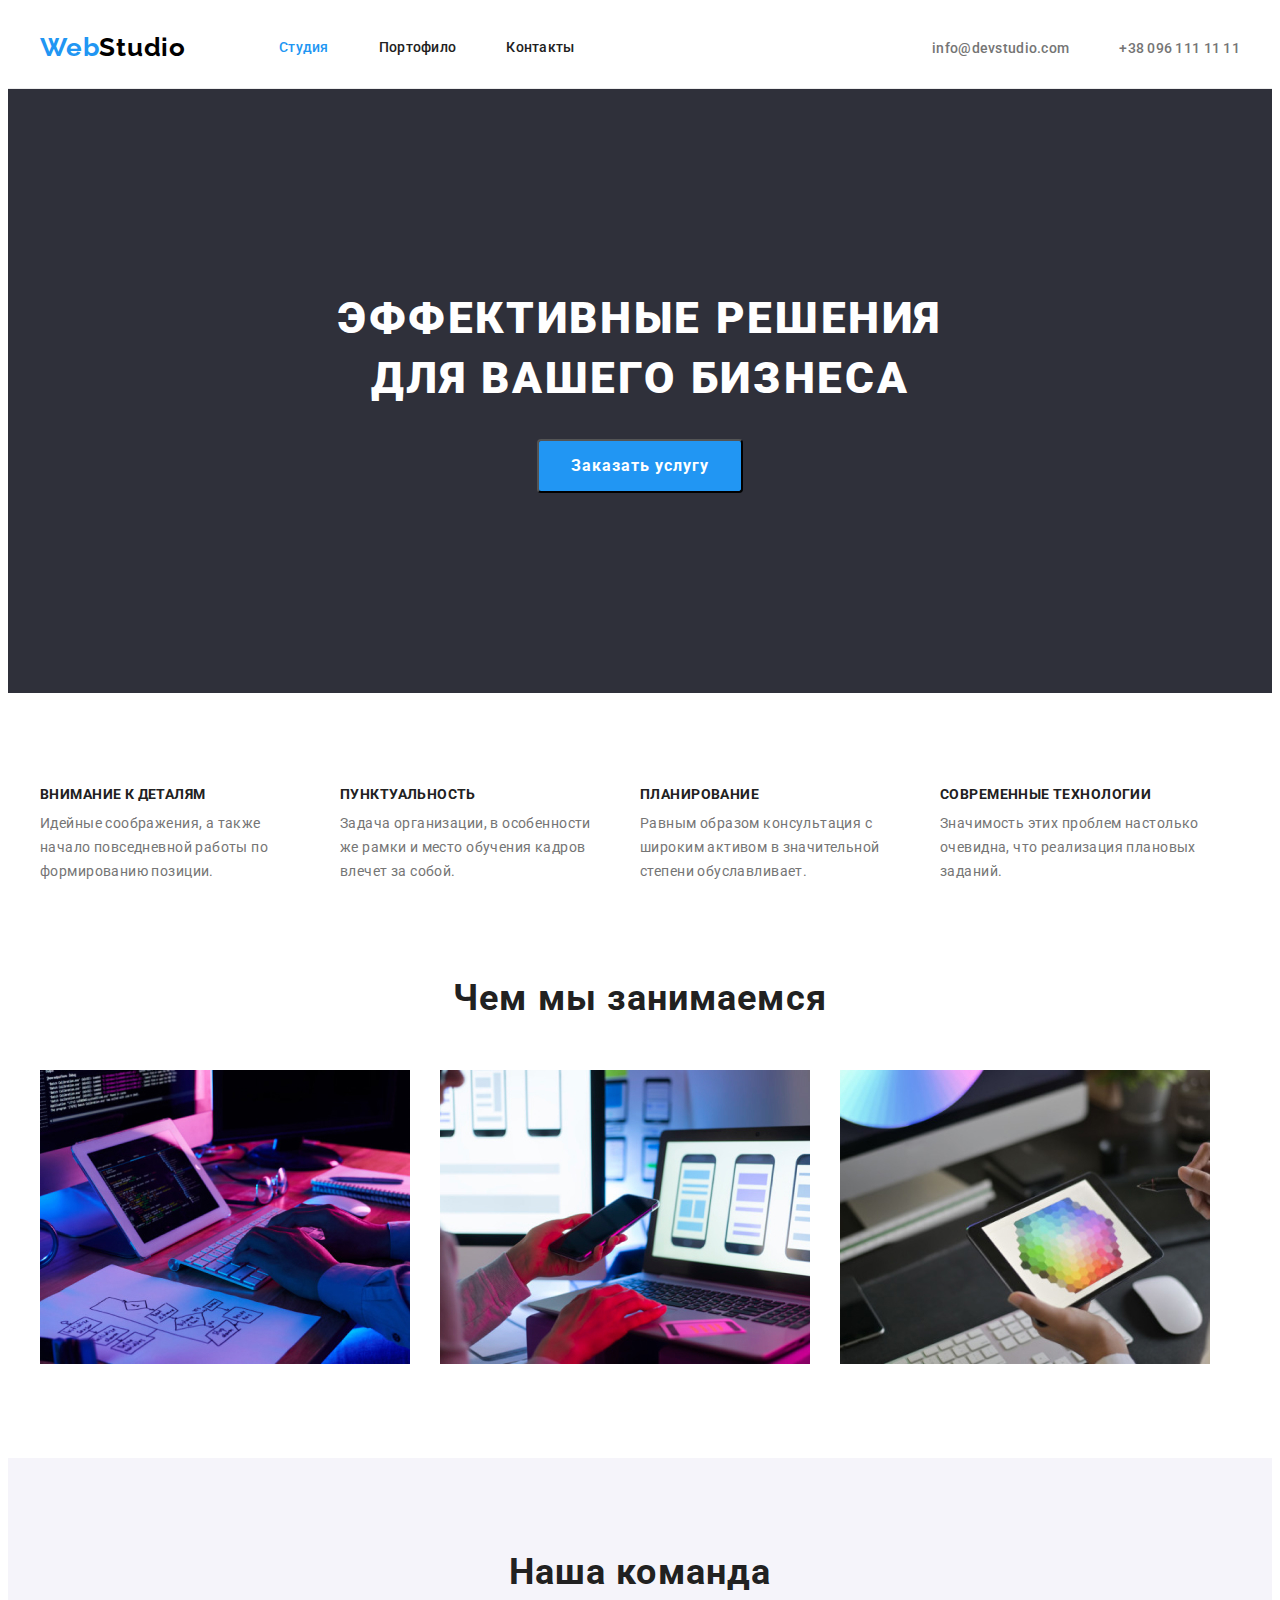
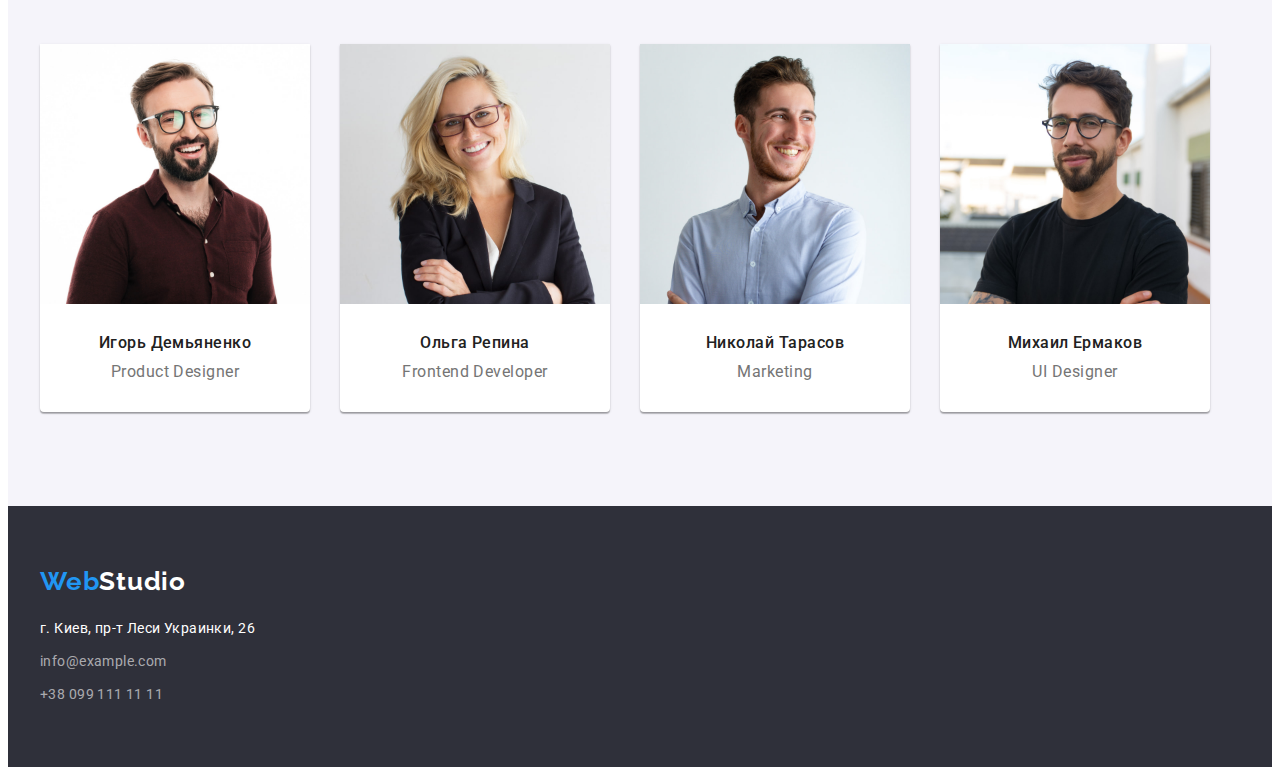
==== index.html @ 92753454 "Created a new repository" ====
<!DOCTYPE html>
<html lang="ru">
  <head>
    <meta charset="UTF-8" />
    <meta http-equiv="X-UA-Compatible" content="IE=edge" />
    <meta name="viewport" content="width=device-width, initial-scale=1.0" />
    <title>Студия</title>
    <link
      rel="stylesheet"
      href="https://cdnjs.cloudflare.com/ajax/libs/modern-normalize/1.1.0/modern-normalize.min.css"
      integrity="sha512-wpPYUAdjBVSE4KJnH1VR1HeZfpl1ub8YT/NKx4PuQ5NmX2tKuGu6U/JRp5y+Y8XG2tV+wKQpNHVUX03MfMFn9Q=="
      crossorigin="anonymous"
      referrerpolicy="no-referrer"
    />
    <link rel="preconnect" href="https://fonts.googleapis.com" />
    <link rel="preconnect" href="https://fonts.gstatic.com" crossorigin />
    <link
      href="https://fonts.googleapis.com/css2?family=Raleway:wght@700&family=Roboto:wght@400;500;700;900&display=swap"
      rel="stylesheet"
    />
    <link rel="stylesheet" href="./css/reset.css" />
    <link rel="stylesheet" href="./css/styles.css" />
  </head>
  <body>
    <header class="header">
      <div class="container container-navigation">
        <nav class="navigation-header">
          <a class="link logo-link" href="#">Web<span class="logo-header">Studio</span></a>
          <ul class="list header-list">
            <li class="nav-item"><a class="link header-link current" href="#">Студия</a></li>
            <li class="nav-item">
              <a class="link header-link" href="./portfolio.html">Портофило</a>
            </li>
            <li class="nav-item"><a class="link header-link" href="">Контакты</a></li>
          </ul>
        </nav>
        <ul class="list header-contacts-list">
          <li class="contacts-item">
            <a class="link header-contacts" href="mailto:info@devstudio.com">info@devstudio.com</a>
          </li>
          <li class="contacts-item">
            <a class="link header-contacts" href="tel:+380961111111">+38 096 111 11 11</a>
          </li>
        </ul>
      </div>
    </header>

    <main>
      <!-- Hero section -->
      <section class="hero-section">
        <div class="container">
          <h1 class="hero-title">Эффективные решения для вашего бизнеса</h1>
          <button class="hero-btn btn-pointer" type="button">Заказать услугу</button>
        </div>
      </section>

      <!--Our qualities  -->
      <section class="our-qualities-section">
        <div class="container">
          <h2 class="visually-hidden">Особенности</h2>
          <ul class="list qualities-list">
            <li class="qualities-item">
              <h3 class="qualities-title">Внимание к деталям</h3>
              <p class="qualities-text">
                Идейные соображения, а также начало повседневной работы по формированию позиции.
              </p>
            </li>
            <li class="qualities-item">
              <h3 class="qualities-title">Пунктуальность</h3>
              <p class="qualities-text">
                Задача организации, в особенности же рамки и место обучения кадров влечет за собой.
              </p>
            </li>
            <li class="qualities-item">
              <h3 class="qualities-title">Планирование</h3>
              <p class="qualities-text">
                Равным образом консультация с широким активом в значительной степени обуславливает.
              </p>
            </li>
            <li class="qualities-item">
              <h3 class="qualities-title">Современные технологии</h3>
              <p class="qualities-text">
                Значимость этих проблем настолько очевидна, что реализация плановых заданий.
              </p>
            </li>
          </ul>
        </div>
      </section>

      <!-- About our work section -->
      <section class="our-work-section">
        <div class="container">
          <h2 class="our-work-title">Чем мы занимаемся</h2>
          <ul class="list our-work-list">
            <li class="our-work-item">
              <img src="./images/img.jpg" width="370" height="294" alt="Работает за компьютером" />
            </li>
            <li class="our-work-item">
              <img src="./images/img2.jpg" width="370" height="294" alt="Работает за компьютером" />
            </li>
            <li class="our-work-item">
              <img src="./images/img3.jpg" width="370" height="294" alt="Работает за компьютером" />
            </li>
          </ul>
        </div>
      </section>

      <!-- Our team section -->
      <section class="our-team-section">
        <div class="container">
          <h2 class="our-team-title">Наша команда</h2>
          <ul class="list our-team-list">
            <li class="our-team-item">
              <img src="./images/image2.jpg" width="270" height="260" alt="Фото Игоря Демьяненка" />
              <h3 class="teammate-title">Игорь Демьяненко</h3>
              <p class="our-team-name" lang="en">Product Designer</p>
            </li>
            <li class="our-team-item">
              <img src="./images/image.jpg" width="270" height="260" alt="Фото Ольги Репиной" />
              <h3 class="teammate-title">Ольга Репина</h3>
              <p class="our-team-name" lang="en">Frontend Developer</p>
            </li>
            <li class="our-team-item">
              <img src="./images/image3.jpg" width="270" height="260" alt="Фото Николая Тарасова" />
              <h3 class="teammate-title">Николай Тарасов</h3>
              <p class="our-team-name" lang="en">Marketing</p>
            </li>
            <li class="our-team-item">
              <img src="./images/image4.jpg" width="270" height="260" alt="Фото Михаила Ермакова" />
              <h3 class="teammate-title">Михаил Ермаков</h3>
              <p class="our-team-name" lang="en">UI Designer</p>
            </li>
          </ul>
        </div>
      </section>
    </main>

    <footer class="footer">
      <div class="container">
        <a class="link logo-link-footer" href="#">Web<span class="logo-footer">Studio</span></a>
        <address class="address">г. Киев, пр-т Леси Украинки, 26</address>
        <ul class="list footer-contacts">
          <li class="item-contacts">
            <a class="link link-contacts" href="mailto:info@example.com">info@example.com</a>
          </li>
          <li class="item-contacts">
            <a class="link link-contacts" href="tel:+380991111111">+38 099 111 11 11</a>
          </li>
        </ul>
      </div>
    </footer>
  </body>
</html>
---- css/styles.css ----
:root {
  --main-first-color: #212121;
  --main-second-color: #757575;
  --navigation-btn-color: #2196f3;
  --footer-contact-color: rgba(255, 255, 255, 0.6);
  --secondary-color: #ffffff;
  --secondary-other-color: #f5f4fa;
}
body {
  color: var(--main-first-color);
  background-color: var(--secondary-color);
  font-family: 'Roboto', sans-serif;
}

.visually-hidden {
  position: absolute;
  white-space: nowrap;
  width: 1px;
  height: 1px;
  overflow: hidden;
  border: 0;
  padding: 0;
  clip: rect(0 0 0 0);
  clip-path: inset(50%);
  margin: -1px;
}

.container {
  width: 1200px;
  padding-left: 15px;
  padding-right: 15px;
  margin: 0 auto;
}
/* -----------------Header------------------- */
.header {
  max-width: 1600px;
  margin: 0 auto;
  border-bottom: 1px solid #ececec;
}

.container-navigation {
  display: flex;
  justify-content: space-between;
}
.navigation-header {
  display: flex;
  align-items: center;
}
.header-list {
  display: flex;
}
.header-contacts-list {
  display: flex;
  align-items: center;
}

/* ---------Logo---------- */
.logo-link {
  font-family: Raleway;
  font-weight: 700;
  font-size: 26px;
  line-height: 1.2;
  letter-spacing: 0.03em;
  color: var(--navigation-btn-color);
}

.logo-header {
  color: #000000;
}

/* --------Navigation-------- */
.header-link {
  font-weight: 500;
  font-size: 14px;
  line-height: 1.14;
  letter-spacing: 0.02em;
  color: var(--main-first-color);
}
.header-link {
  display: block;
  padding-top: 32px;
  padding-bottom: 32px;
}

.header-link:hover,
.header-link:focus {
  color: var(--navigation-btn-color);
}
.header-list .header-link.current {
  color: var(--navigation-btn-color);
}
.nav-item:first-child {
  margin-left: 93px;
}
.nav-item:not(:first-child) {
  margin-left: 50px;
}

.header-contacts {
  font-weight: 500;
  font-size: 14px;
  line-height: 1.14;
  letter-spacing: 0.02em;
  color: var(--main-second-color);
}
.header-contacts:hover,
.header-contacts:focus {
  color: var(--navigation-btn-color);
}

.contacts-item:first-child {
  margin-right: 50px;
}
/* -------------------Hero section studio-------------------- */

.hero-section {
  max-width: 1600px;
  background-color: #2f303a;
  text-align: center;
  margin: 0 auto;
  padding-top: 200px;
  padding-bottom: 200px;
}

.hero-title {
  width: 696px;
  margin-left: auto;
  margin-right: auto;

  font-weight: 900;
  font-size: 44px;
  line-height: 1.36;
  text-align: center;
  letter-spacing: 0.06em;
  text-transform: uppercase;
  color: var(--secondary-color);
}
.hero-btn {
  margin-top: 30px;
  padding: 10px 32px;

  font-family: inherit;
  font-weight: 700;
  font-size: 16px;
  line-height: 1.87;
  letter-spacing: 0.06em;
  color: var(--secondary-color);
  background-color: var(--navigation-btn-color);
  border-radius: 4px;
}
.btn-pointer {
  cursor: pointer;
}
.hero-btn:hover,
.hero-btn:focus {
  background-color: #188ce8;
}
/* -----------------Our qualities studio------------------------------ */
.our-qualities-section {
  padding-top: 94px;
}
.qualities-item {
  width: 270px;
}
.qualities-item:not(:last-child) {
  margin-right: 30px;
}
.qualities-list {
  display: flex;
}

.qualities-title {
  margin-bottom: 10px;

  font-weight: 700;
  font-size: 14px;
  line-height: 1.14;
  letter-spacing: 0.03em;
  text-transform: uppercase;
  color: var(--main-first-color);
}
.qualities-text {
  font-size: 14px;
  line-height: 1.71;
  letter-spacing: 0.03em;
  color: var(--main-second-color);
}
/* ------------------About our work studio--------------------- */

.our-work-section {
  padding-top: 94px;
  padding-bottom: 94px;
}
.our-work-list {
  display: flex;
}
.our-work-item:not(:last-child) {
  margin-right: 30px;
}
.our-work-title {
  margin-bottom: 50px;

  font-weight: 700;
  font-size: 36px;
  line-height: 1.16;
  text-align: center;
  letter-spacing: 0.03em;
  color: var(--main-first-color);
}
/* ------------------Our team studio--------------------------- */
.our-team-section {
  padding-top: 94px;
  padding-bottom: 94px;
  background-color: var(--secondary-other-color);
}
.our-team-list {
  display: flex;
  margin-top: 50px;
}
.our-team-item:not(:last-child) {
  margin-right: 30px;
}
.our-team-item {
  width: 270px;
  padding-bottom: 30px;
  background: #ffffff;
  box-shadow: 0px 1px 3px rgba(0, 0, 0, 0.12), 0px 1px 1px rgba(0, 0, 0, 0.14),
    0px 2px 1px rgba(0, 0, 0, 0.2);
  border-radius: 0px 0px 4px 4px;
}

.our-team-title {
  font-weight: 700;
  font-size: 36px;
  line-height: 1.16;
  text-align: center;
  letter-spacing: 0.03em;
  color: var(--main-first-color);
}
.teammate-title {
  margin-top: 30px;
  margin-bottom: 10px;

  font-weight: 500;
  font-size: 16px;
  line-height: 1.18;
  text-align: center;
  letter-spacing: 0.03em;
  color: var(--main-first-color);
}
.our-team-name {
  font-size: 16px;
  line-height: 1.18;
  text-align: center;
  letter-spacing: 0.03em;
  color: var(--main-second-color);
}
/* -----------------------Our portfolio--------------- */

.portfolio-section {
  padding-top: 94px;
  padding-bottom: 94px;
}
.filter-list {
  display: flex;
  justify-content: center;
  margin-bottom: 50px;
}
.filter-item:not(:last-child) {
  margin-right: 8px;
}

.filter-btn {
  padding: 6px 22px;

  font-family: inherit;
  font-weight: 500;
  font-size: 16px;
  line-height: 1.62;
  text-align: center;
  letter-spacing: 0.03em;
  background: var(--secondary-other-color);
  border-radius: 4px;
  cursor: pointer;
  border: transparent;
}
.filter-btn:hover,
.filter-btn:focus {
  color: var(--secondary-color);
  background: var(--navigation-btn-color);
}

.porfolio-list {
  display: flex;
  flex-wrap: wrap;
}
.portfolio-item {
  width: 370px;
  margin-right: 30px;
  margin-bottom: 30px;
}
.portfolio-item:nth-child(3n) {
  margin-right: 0px;
}
.portfolio-item:nth-last-child(-n + 3) {
  margin-bottom: 0px;
}
.portfolio-card {
  padding: 20px 24px;
  border: 1px solid #eeeeee;
  border-top: none;
}

.portfolio-title {
  margin-bottom: 4px;

  font-weight: 700;
  font-size: 18px;
  line-height: 2;
  letter-spacing: 0.06em;
  color: var(--main-first-color);
}
.portfolio-text {
  font-size: 16px;
  line-height: 1.87;
  letter-spacing: 0.03em;
  color: var(--main-second-color);
}

/* ----------------------Footer---------------------------- */
.footer {
  padding-top: 60px;
  padding-bottom: 60px;
  background-color: #2f303a;
}
.logo-link-footer {
  font-family: Raleway;
  font-weight: 700;
  font-size: 26px;
  line-height: 1.2;
  letter-spacing: 0.03em;
  color: var(--navigation-btn-color);
}

.logo-link-footer {
  display: block;
  margin-bottom: 20px;
}
.logo-footer {
  color: var(--secondary-color);
}

.address {
  margin-bottom: 9px;

  font-style: normal;
  font-weight: 400;
  font-size: 14px;
  line-height: 1.71;
  letter-spacing: 0.03em;
  color: var(--secondary-color);
}
.item-contacts:not(:last-child) {
  margin-bottom: 9px;
}
.link-contacts {
  font-size: 14px;
  line-height: 1.71;
  letter-spacing: 0.03em;
  color: var(--footer-contact-color);
}
.link-contacts:hover,
.link-contacts:focus {
  color: var(--navigation-btn-color);
}
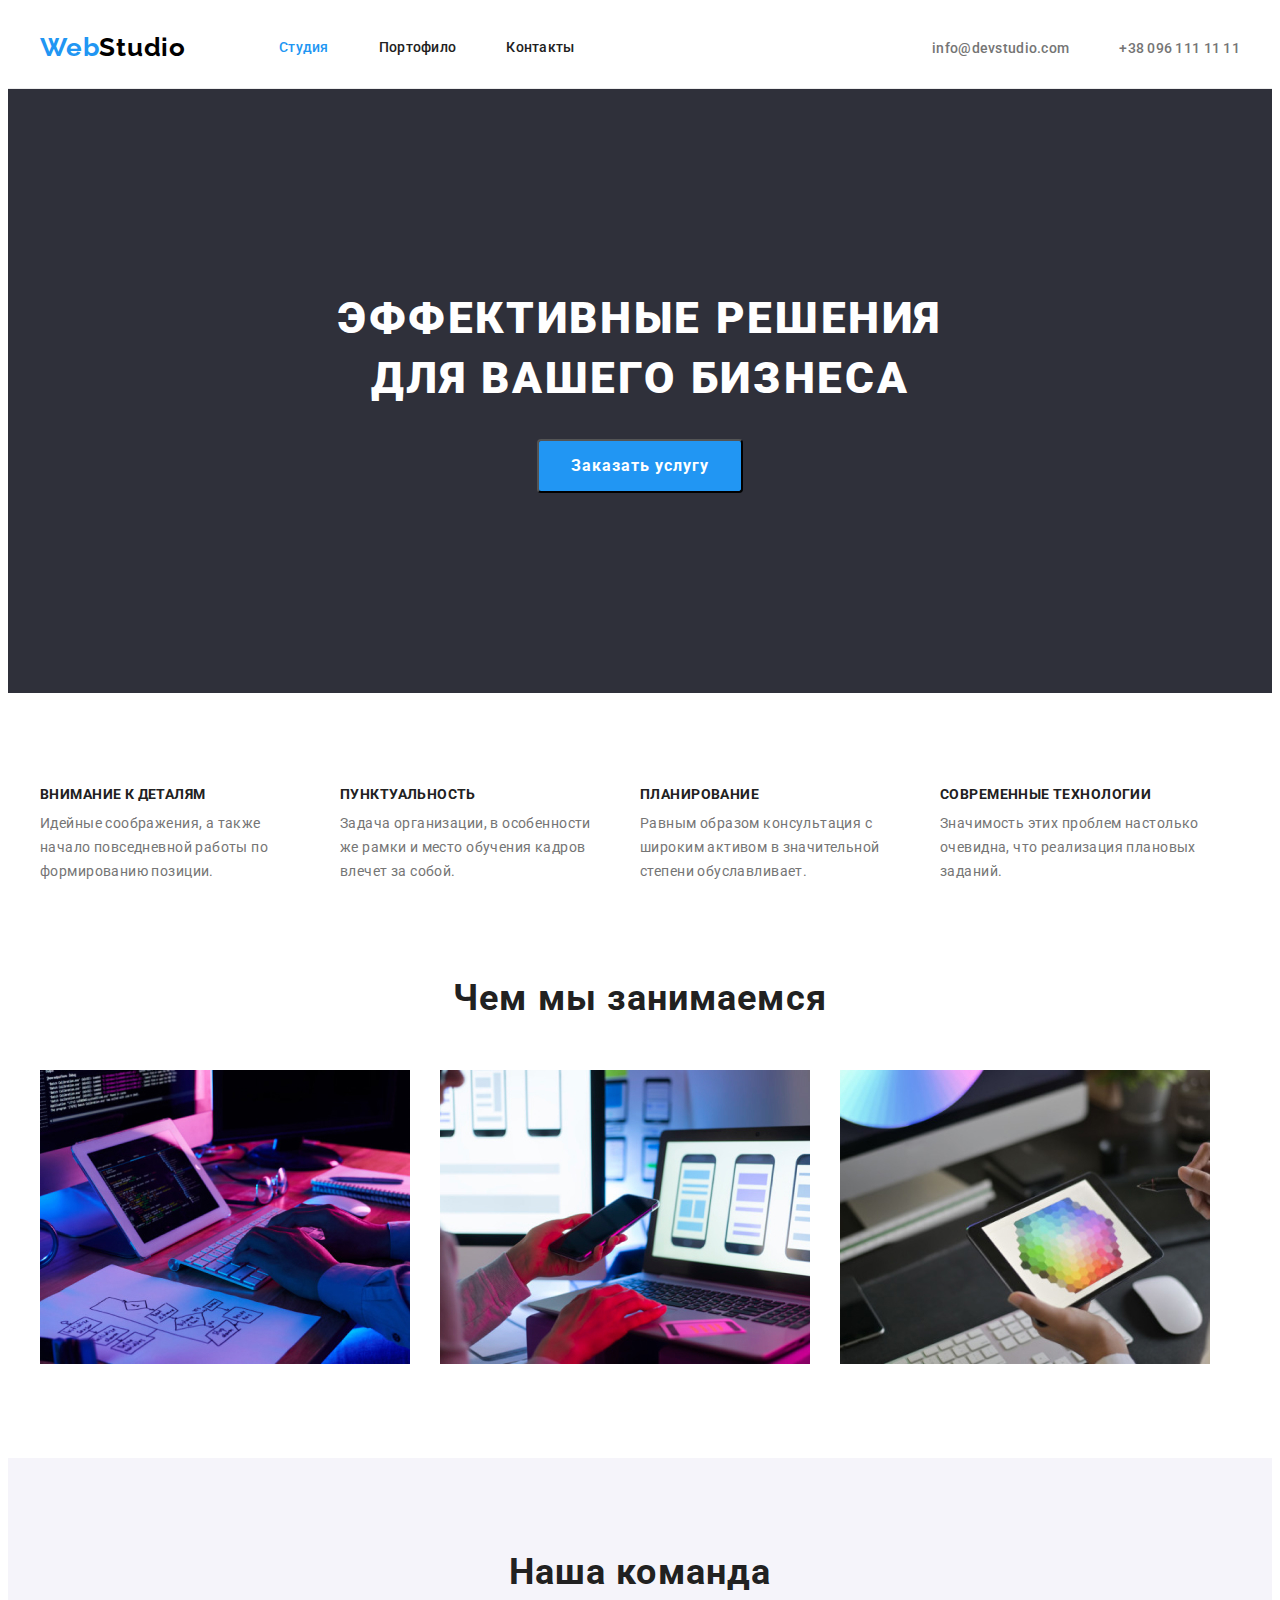
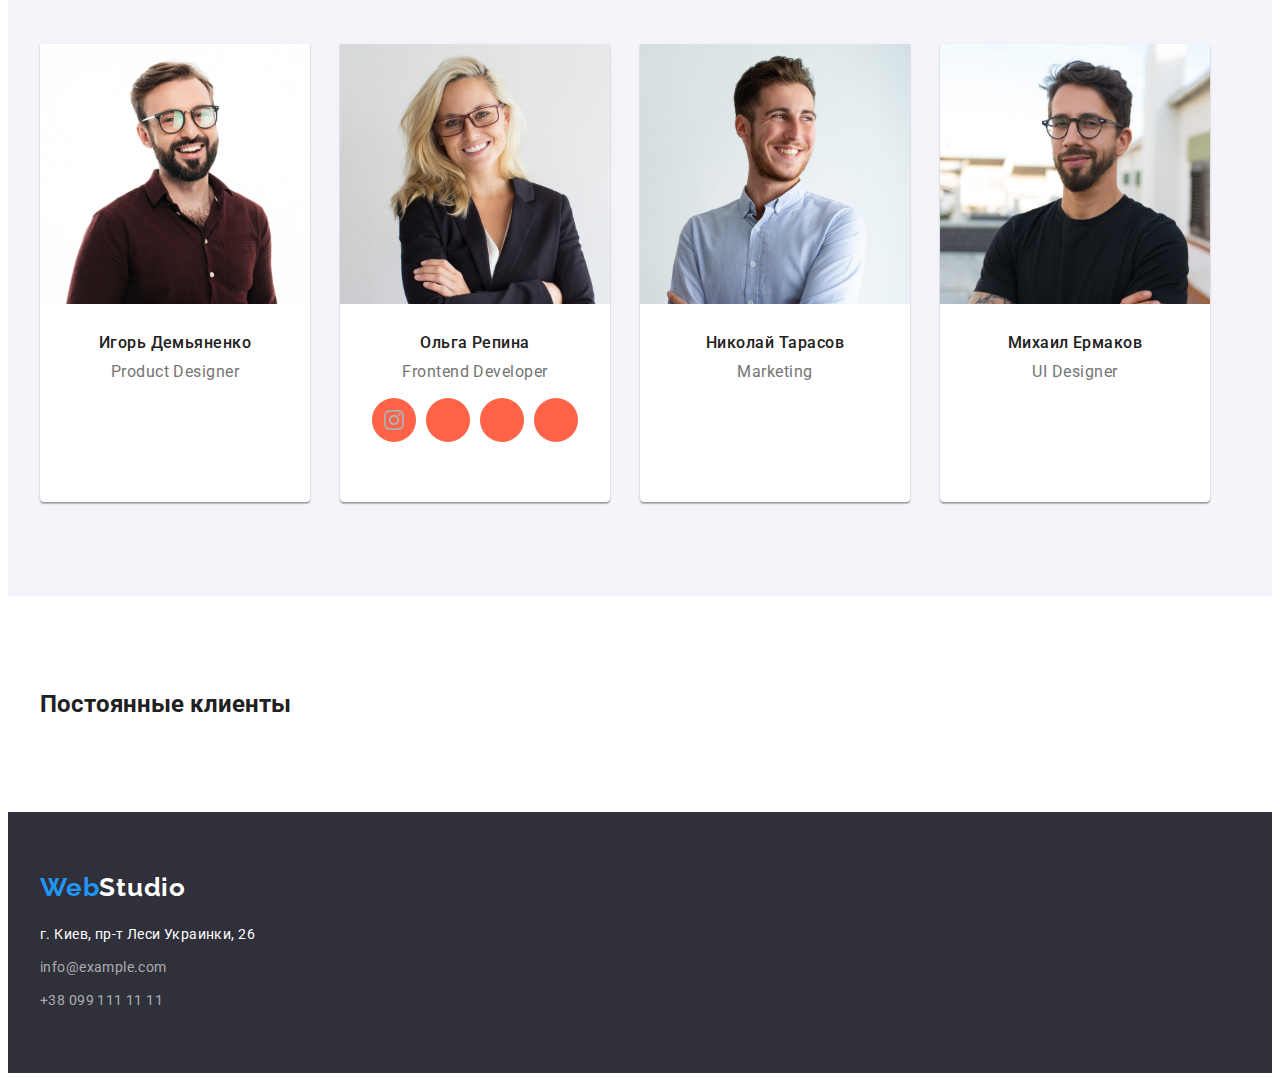
==== commit b3aa0694: "add some styles" ====
--- a/index.html
+++ b/index.html
@@ -112,28 +112,80 @@
           <ul class="list our-team-list">
             <li class="our-team-item">
               <img src="./images/image2.jpg" width="270" height="260" alt="Фото Игоря Демьяненка" />
-              <h3 class="teammate-title">Игорь Демьяненко</h3>
-              <p class="our-team-name" lang="en">Product Designer</p>
+              <div class="team-card">
+                <h3 class="teammate-title">Игорь Демьяненко</h3>
+                <p class="our-team-name" lang="en">Product Designer</p>
+                <ul class="list social-networks">
+                  <li><a href=""></a></li>
+                  <li><a href=""></a></li>
+                  <li><a href=""></a></li>
+                  <li><a href=""></a></li>
+                </ul>
+              </div>
             </li>
             <li class="our-team-item">
               <img src="./images/image.jpg" width="270" height="260" alt="Фото Ольги Репиной" />
-              <h3 class="teammate-title">Ольга Репина</h3>
-              <p class="our-team-name" lang="en">Frontend Developer</p>
+              <div class="team-card">
+                <h3 class="teammate-title">Ольга Репина</h3>
+                <p class="our-team-name" lang="en">Frontend Developer</p>
+                <ul class="list social-networks">
+                  <li class="social-networks-item">
+                    <a class="social-networks-link" href="">
+                      <svg class="social-networks-icon" width="20" height="20">
+                        <use href="./images/icons.svg#icon-instagram-2-min"></use>
+                      </svg>
+                    </a>
+                  </li>
+                  <li class="social-networks-item"><a class="social-networks-link" href=""></a></li>
+                  <li class="social-networks-item"><a class="social-networks-link" href=""></a></li>
+                  <li class="social-networks-item"><a class="social-networks-link" href=""></a></li>
+                </ul>
+              </div>
             </li>
             <li class="our-team-item">
               <img src="./images/image3.jpg" width="270" height="260" alt="Фото Николая Тарасова" />
-              <h3 class="teammate-title">Николай Тарасов</h3>
-              <p class="our-team-name" lang="en">Marketing</p>
+              <div class="team-card">
+                <h3 class="teammate-title">Николай Тарасов</h3>
+                <p class="our-team-name" lang="en">Marketing</p>
+                <ul class="list social-networks">
+                  <li><a href=""></a></li>
+                  <li><a href=""></a></li>
+                  <li><a href=""></a></li>
+                  <li><a href=""></a></li>
+                </ul>
+              </div>
             </li>
             <li class="our-team-item">
               <img src="./images/image4.jpg" width="270" height="260" alt="Фото Михаила Ермакова" />
-              <h3 class="teammate-title">Михаил Ермаков</h3>
-              <p class="our-team-name" lang="en">UI Designer</p>
+              <div class="team-card">
+                <h3 class="teammate-title">Михаил Ермаков</h3>
+                <p class="our-team-name" lang="en">UI Designer</p>
+                <ul class="list social-networks">
+                  <li><a href=""></a></li>
+                  <li><a href=""></a></li>
+                  <li><a href=""></a></li>
+                  <li><a href=""></a></li>
+                </ul>
+              </div>
             </li>
           </ul>
         </div>
       </section>
     </main>
+    <!--Regular clients section-->
+    <section class="clients-section">
+      <div class="container">
+        <h2>Постоянные клиенты</h2>
+        <ul class="list">
+          <li></li>
+          <li></li>
+          <li></li>
+          <li></li>
+          <li></li>
+          <li></li>
+        </ul>
+      </div>
+    </section>
 
     <footer class="footer">
       <div class="container">
--- a/css/styles.css
+++ b/css/styles.css
@@ -185,7 +185,7 @@
   letter-spacing: 0.03em;
   color: var(--main-second-color);
 }
-/* ------------------About our work studio--------------------- */
+/* ------------------About our work --------------------- */
 
 .our-work-section {
   padding-top: 94px;
@@ -207,7 +207,7 @@
   letter-spacing: 0.03em;
   color: var(--main-first-color);
 }
-/* ------------------Our team studio--------------------------- */
+/* ------------------Our team sectio--------------------------- */
 .our-team-section {
   padding-top: 94px;
   padding-bottom: 94px;
@@ -229,6 +229,36 @@
   border-radius: 0px 0px 4px 4px;
 }
 
+.social-networks {
+  display: flex;
+  justify-content: center;
+}
+.social-networks-item {
+  width: 44px;
+  height: 44px;
+}
+
+.social-networks-item + .social-networks-item {
+  margin-left: 10px;
+}
+
+.social-networks-link {
+  width: 100%;
+  height: 100%;
+  display: flex;
+  align-items: center;
+  justify-content: center;
+  border-radius: 50%;
+  background-color: tomato;
+}
+
+.social-networks-icon {
+  fill: #afb1b8;
+}
+
+.team-card {
+  padding: 30px 32px;
+}
 .our-team-title {
   font-weight: 700;
   font-size: 36px;
@@ -238,9 +268,6 @@
   color: var(--main-first-color);
 }
 .teammate-title {
-  margin-top: 30px;
-  margin-bottom: 10px;
-
   font-weight: 500;
   font-size: 16px;
   line-height: 1.18;
@@ -249,12 +276,22 @@
   color: var(--main-first-color);
 }
 .our-team-name {
+  margin-top: 10px;
+  margin-bottom: 16px;
+
   font-size: 16px;
   line-height: 1.18;
   text-align: center;
   letter-spacing: 0.03em;
   color: var(--main-second-color);
 }
+/* ----------------Clients section---------------------- */
+
+.clients-section {
+  padding-top: 94px;
+  padding-bottom: 94px;
+}
+
 /* -----------------------Our portfolio--------------- */
 
 .portfolio-section {
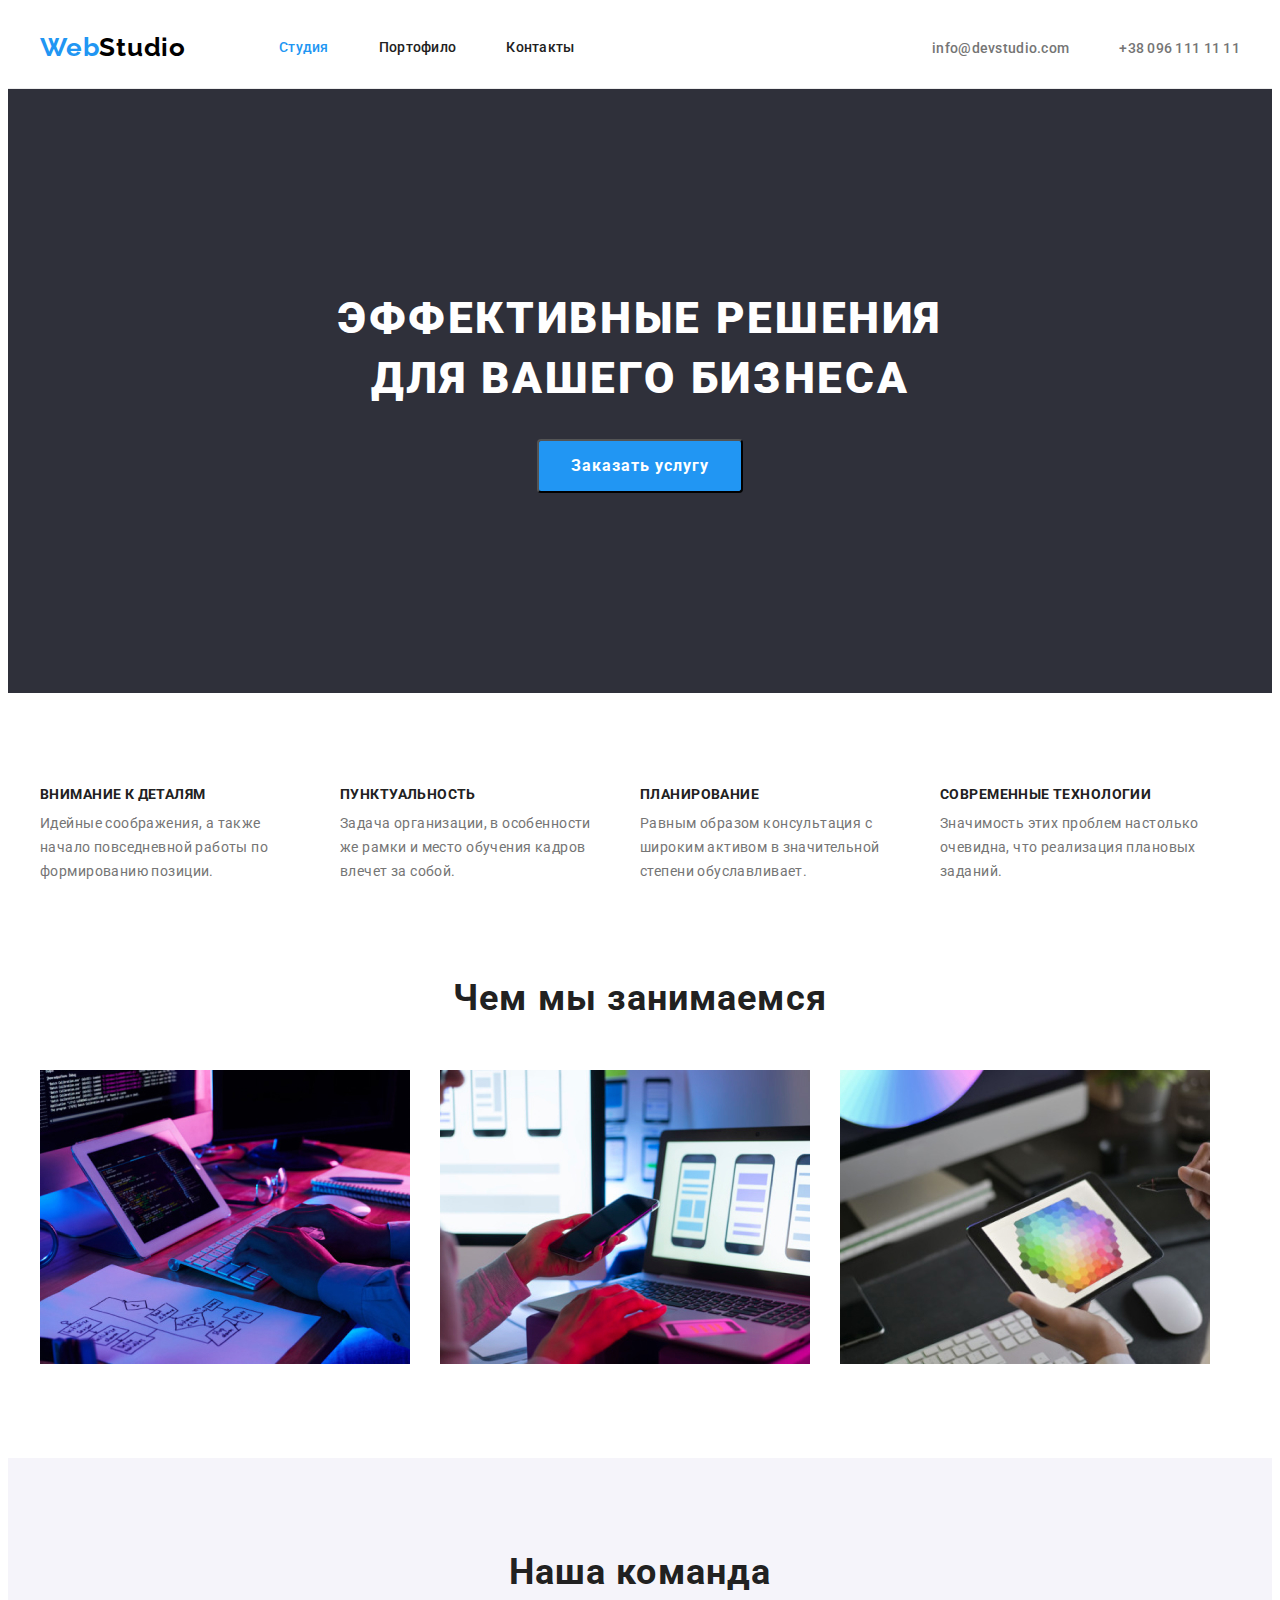
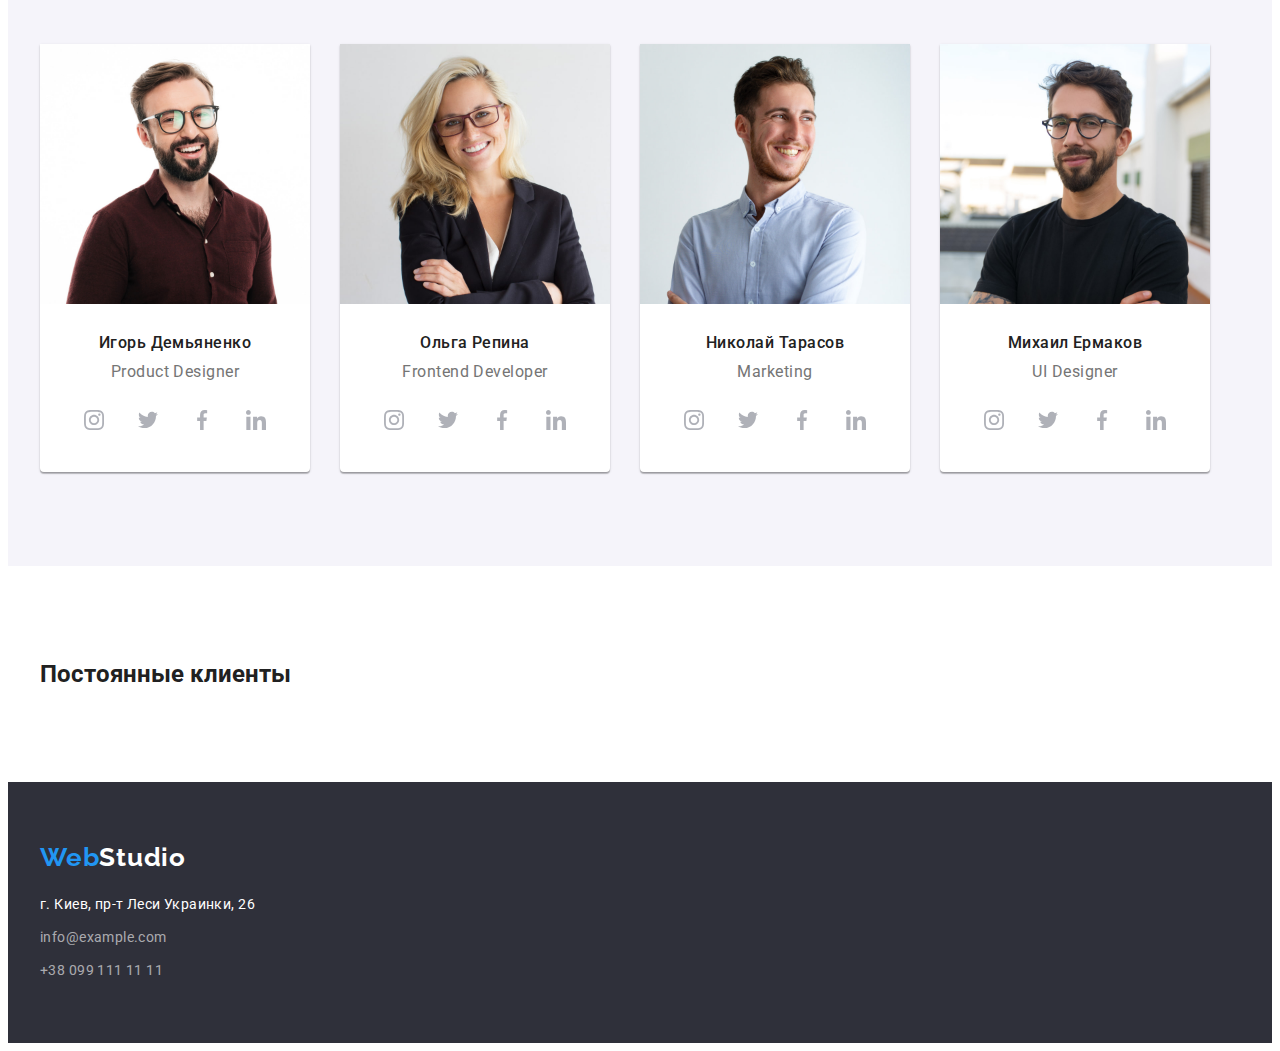
==== commit f0449743: "add social networks for Our team section" ====
--- a/index.html
+++ b/index.html
@@ -116,10 +116,34 @@
                 <h3 class="teammate-title">Игорь Демьяненко</h3>
                 <p class="our-team-name" lang="en">Product Designer</p>
                 <ul class="list social-networks">
-                  <li><a href=""></a></li>
-                  <li><a href=""></a></li>
-                  <li><a href=""></a></li>
-                  <li><a href=""></a></li>
+                  <li class="social-networks-item">
+                    <a class="social-networks-link" href="">
+                      <svg class="social-networks-icon" width="20" height="20">
+                        <use href="./images/icons.svg#icon-instagram-2-min"></use>
+                      </svg>
+                    </a>
+                  </li>
+                  <li class="social-networks-item">
+                    <a class="social-networks-link" href="">
+                      <svg class="social-networks-icon" width="20" height="20">
+                        <use href="./images/icons.svg#icon-twitter-1-min"></use>
+                      </svg>
+                    </a>
+                  </li>
+                  <li class="social-networks-item">
+                    <a class="social-networks-link" href="">
+                      <svg class="social-networks-icon" width="20" height="20">
+                        <use href="./images/icons.svg#icon-facebook-1-min"></use>
+                      </svg>
+                    </a>
+                  </li>
+                  <li class="social-networks-item">
+                    <a class="social-networks-link" href="">
+                      <svg class="social-networks-icon" width="20" height="20">
+                        <use href="./images/icons.svg#icon-linkedin-1-min"></use>
+                      </svg>
+                    </a>
+                  </li>
                 </ul>
               </div>
             </li>
@@ -136,9 +160,27 @@
                       </svg>
                     </a>
                   </li>
-                  <li class="social-networks-item"><a class="social-networks-link" href=""></a></li>
-                  <li class="social-networks-item"><a class="social-networks-link" href=""></a></li>
-                  <li class="social-networks-item"><a class="social-networks-link" href=""></a></li>
+                  <li class="social-networks-item">
+                    <a class="social-networks-link" href="">
+                      <svg class="social-networks-icon" width="20" height="20">
+                        <use href="./images/icons.svg#icon-twitter-1-min"></use>
+                      </svg>
+                    </a>
+                  </li>
+                  <li class="social-networks-item">
+                    <a class="social-networks-link" href="">
+                      <svg class="social-networks-icon" width="20" height="20">
+                        <use href="./images/icons.svg#icon-facebook-1-min"></use>
+                      </svg>
+                    </a>
+                  </li>
+                  <li class="social-networks-item">
+                    <a class="social-networks-link" href="">
+                      <svg class="social-networks-icon" width="20" height="20">
+                        <use href="./images/icons.svg#icon-linkedin-1-min"></use>
+                      </svg>
+                    </a>
+                  </li>
                 </ul>
               </div>
             </li>
@@ -148,10 +190,34 @@
                 <h3 class="teammate-title">Николай Тарасов</h3>
                 <p class="our-team-name" lang="en">Marketing</p>
                 <ul class="list social-networks">
-                  <li><a href=""></a></li>
-                  <li><a href=""></a></li>
-                  <li><a href=""></a></li>
-                  <li><a href=""></a></li>
+                  <li class="social-networks-item">
+                    <a class="social-networks-link" href="">
+                      <svg class="social-networks-icon" width="20" height="20">
+                        <use href="./images/icons.svg#icon-instagram-2-min"></use>
+                      </svg>
+                    </a>
+                  </li>
+                  <li class="social-networks-item">
+                    <a class="social-networks-link" href="">
+                      <svg class="social-networks-icon" width="20" height="20">
+                        <use href="./images/icons.svg#icon-twitter-1-min"></use>
+                      </svg>
+                    </a>
+                  </li>
+                  <li class="social-networks-item">
+                    <a class="social-networks-link" href="">
+                      <svg class="social-networks-icon" width="20" height="20">
+                        <use href="./images/icons.svg#icon-facebook-1-min"></use>
+                      </svg>
+                    </a>
+                  </li>
+                  <li class="social-networks-item">
+                    <a class="social-networks-link" href="">
+                      <svg class="social-networks-icon" width="20" height="20">
+                        <use href="./images/icons.svg#icon-linkedin-1-min"></use>
+                      </svg>
+                    </a>
+                  </li>
                 </ul>
               </div>
             </li>
@@ -161,10 +227,34 @@
                 <h3 class="teammate-title">Михаил Ермаков</h3>
                 <p class="our-team-name" lang="en">UI Designer</p>
                 <ul class="list social-networks">
-                  <li><a href=""></a></li>
-                  <li><a href=""></a></li>
-                  <li><a href=""></a></li>
-                  <li><a href=""></a></li>
+                  <li class="social-networks-item">
+                    <a class="social-networks-link" href="">
+                      <svg class="social-networks-icon" width="20" height="20">
+                        <use href="./images/icons.svg#icon-instagram-2-min"></use>
+                      </svg>
+                    </a>
+                  </li>
+                  <li class="social-networks-item">
+                    <a class="social-networks-link" href="">
+                      <svg class="social-networks-icon" width="20" height="20">
+                        <use href="./images/icons.svg#icon-twitter-1-min"></use>
+                      </svg>
+                    </a>
+                  </li>
+                  <li class="social-networks-item">
+                    <a class="social-networks-link" href="">
+                      <svg class="social-networks-icon" width="20" height="20">
+                        <use href="./images/icons.svg#icon-facebook-1-min"></use>
+                      </svg>
+                    </a>
+                  </li>
+                  <li class="social-networks-item">
+                    <a class="social-networks-link" href="">
+                      <svg class="social-networks-icon" width="20" height="20">
+                        <use href="./images/icons.svg#icon-linkedin-1-min"></use>
+                      </svg>
+                    </a>
+                  </li>
                 </ul>
               </div>
             </li>
--- a/css/styles.css
+++ b/css/styles.css
@@ -222,7 +222,6 @@
 }
 .our-team-item {
   width: 270px;
-  padding-bottom: 30px;
   background: #ffffff;
   box-shadow: 0px 1px 3px rgba(0, 0, 0, 0.12), 0px 1px 1px rgba(0, 0, 0, 0.14),
     0px 2px 1px rgba(0, 0, 0, 0.2);
@@ -249,11 +248,19 @@
   align-items: center;
   justify-content: center;
   border-radius: 50%;
-  background-color: tomato;
 }
 
 .social-networks-icon {
   fill: #afb1b8;
+}
+
+.social-networks-link:hover,
+.social-networks-link:focus {
+  background-color: #2196f3;
+}
+.social-networks-link:hover .social-networks-icon,
+.social-networks-link:focus .social-networks-icon {
+  fill: #ffffff;
 }
 
 .team-card {
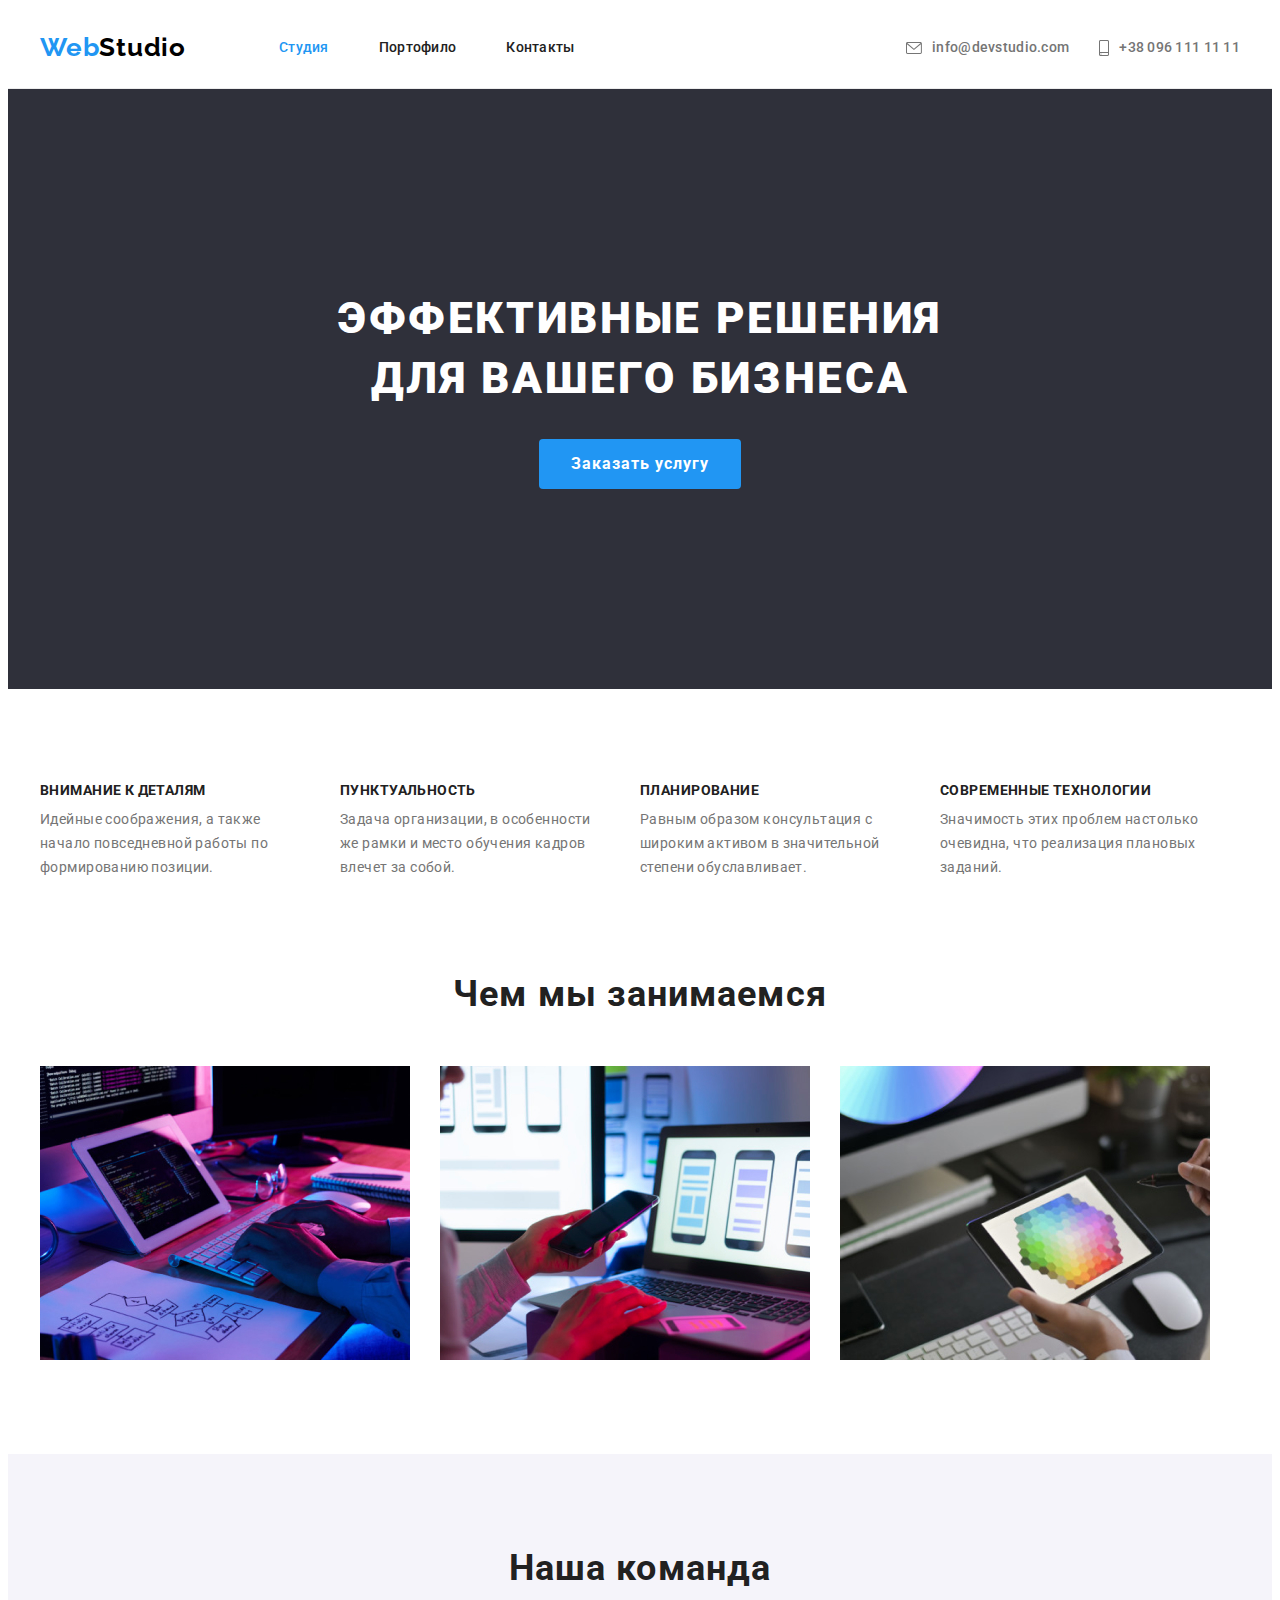
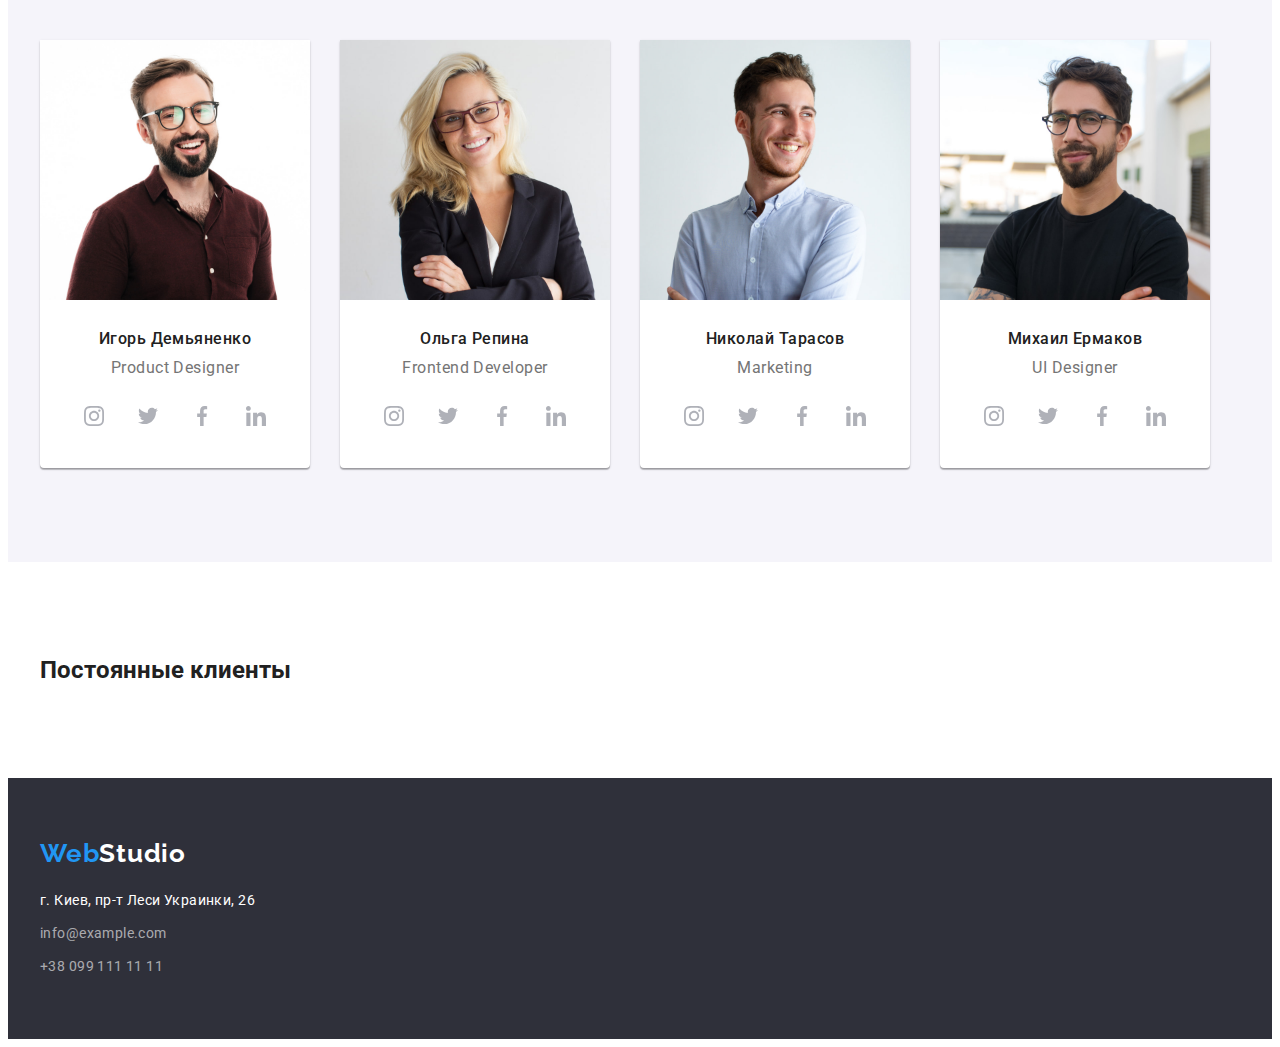
==== commit bc71a19b: "add icons in header" ====
--- a/index.html
+++ b/index.html
@@ -36,10 +36,20 @@
         </nav>
         <ul class="list header-contacts-list">
           <li class="contacts-item">
-            <a class="link header-contacts" href="mailto:info@devstudio.com">info@devstudio.com</a>
+            <a class="link header-contacts" href="mailto:info@devstudio.com">
+              <svg class="header-icons" width="16px" height="12px">
+                <use href="./images/icons.svg#icon-envelope-min"></use>
+              </svg>
+              info@devstudio.com</a
+            >
           </li>
           <li class="contacts-item">
-            <a class="link header-contacts" href="tel:+380961111111">+38 096 111 11 11</a>
+            <a class="link header-contacts" href="tel:+380961111111">
+              <svg class="header-icons" width="10px" height="16px">
+                <use href="./images/icons.svg#icon-smartphone-min"></use>
+              </svg>
+              +38 096 111 11 11</a
+            >
           </li>
         </ul>
       </div>
--- a/css/styles.css
+++ b/css/styles.css
@@ -5,6 +5,7 @@
   --footer-contact-color: rgba(255, 255, 255, 0.6);
   --secondary-color: #ffffff;
   --secondary-other-color: #f5f4fa;
+  --icons-main-color: #afb1b8;
 }
 body {
   color: var(--main-first-color);
@@ -96,7 +97,22 @@
   margin-left: 50px;
 }
 
+.header-icons {
+  fill: var(--main-second-color);
+  margin-right: 10px;
+}
+.header-icons:hover,
+.header-icons:focus {
+  fill: var(--navigation-btn-color);
+}
+
+.header-icons {
+  fill: currentColor;
+}
 .header-contacts {
+  display: flex;
+  align-items: center;
+
   font-weight: 500;
   font-size: 14px;
   line-height: 1.14;
@@ -109,7 +125,7 @@
 }
 
 .contacts-item:first-child {
-  margin-right: 50px;
+  margin-right: 30px;
 }
 /* -------------------Hero section studio-------------------- */
 
@@ -147,6 +163,7 @@
   color: var(--secondary-color);
   background-color: var(--navigation-btn-color);
   border-radius: 4px;
+  border: none;
 }
 .btn-pointer {
   cursor: pointer;
@@ -251,16 +268,16 @@
 }
 
 .social-networks-icon {
-  fill: #afb1b8;
+  fill: var(--icons-main-color);
 }
 
 .social-networks-link:hover,
 .social-networks-link:focus {
-  background-color: #2196f3;
+  background-color: var(--navigation-btn-color);
 }
 .social-networks-link:hover .social-networks-icon,
 .social-networks-link:focus .social-networks-icon {
-  fill: #ffffff;
+  fill: var(--secondary-color);
 }
 
 .team-card {
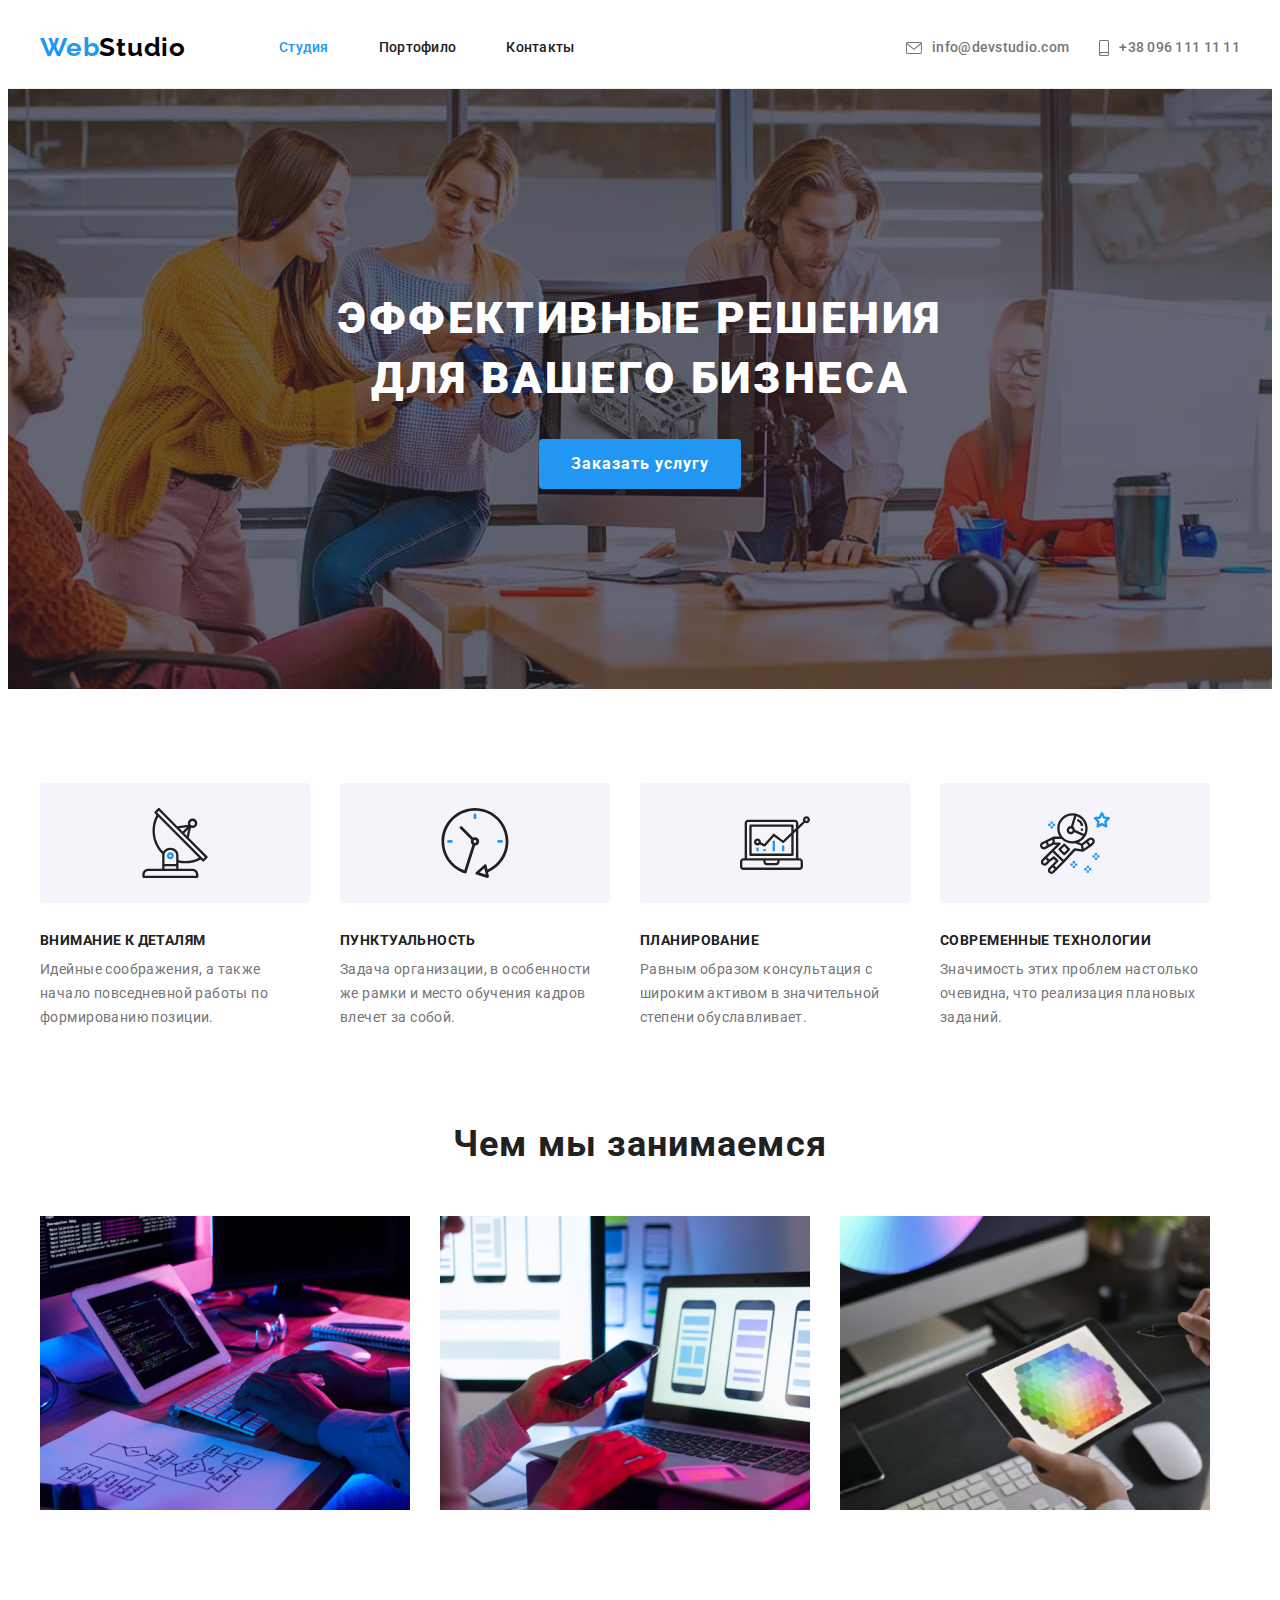
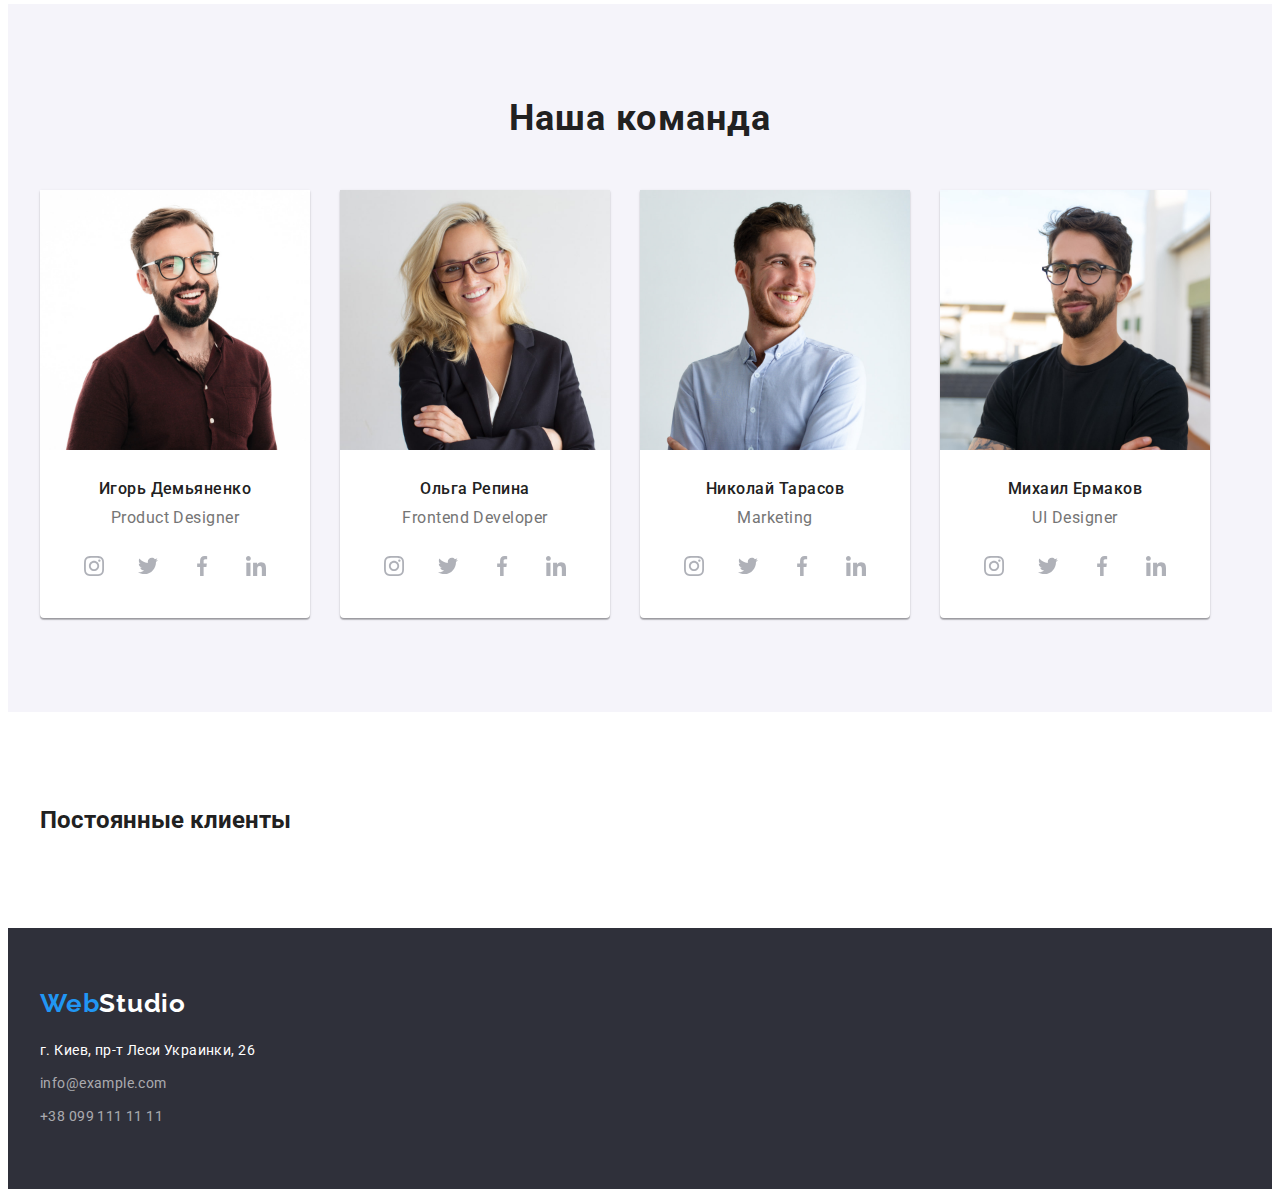
==== commit 8a517d2a: "add icons for our qualities section" ====
--- a/index.html
+++ b/index.html
@@ -70,24 +70,44 @@
           <h2 class="visually-hidden">Особенности</h2>
           <ul class="list qualities-list">
             <li class="qualities-item">
+              <div class="icon-case">
+                <svg class="qualities-icon" width="70" height="70">
+                  <use href="./images/icons.svg#icon-antenna-1-min"></use>
+                </svg>
+              </div>
               <h3 class="qualities-title">Внимание к деталям</h3>
               <p class="qualities-text">
                 Идейные соображения, а также начало повседневной работы по формированию позиции.
               </p>
             </li>
             <li class="qualities-item">
+              <div class="icon-case">
+                <svg class="qualities-icon" width="70" height="70">
+                  <use href="./images/icons.svg#icon-clock-1-min"></use>
+                </svg>
+              </div>
               <h3 class="qualities-title">Пунктуальность</h3>
               <p class="qualities-text">
                 Задача организации, в особенности же рамки и место обучения кадров влечет за собой.
               </p>
             </li>
             <li class="qualities-item">
+              <div class="icon-case">
+                <svg class="qualities-icon" width="70" height="70">
+                  <use href="./images/icons.svg#icon-diagram-1-min"></use>
+                </svg>
+              </div>
               <h3 class="qualities-title">Планирование</h3>
               <p class="qualities-text">
                 Равным образом консультация с широким активом в значительной степени обуславливает.
               </p>
             </li>
             <li class="qualities-item">
+              <div class="icon-case">
+                <svg class="qualities-icon" width="70" height="70">
+                  <use href="./images/icons.svg#icon-astronaut-1-min"></use>
+                </svg>
+              </div>
               <h3 class="qualities-title">Современные технологии</h3>
               <p class="qualities-text">
                 Значимость этих проблем настолько очевидна, что реализация плановых заданий.
--- a/css/styles.css
+++ b/css/styles.css
@@ -131,11 +131,17 @@
 
 .hero-section {
   max-width: 1600px;
-  background-color: #2f303a;
   text-align: center;
   margin: 0 auto;
   padding-top: 200px;
   padding-bottom: 200px;
+
+  background-color: #c4c4c4;
+  background-image: linear-gradient(to right, rgba(47, 48, 58, 0.4), rgba(47, 48, 58, 0.4)),
+    url('../images/Img-hero.jpg');
+  background-position: center;
+  background-repeat: no-repeat;
+  background-size: cover;
 }
 
 .hero-title {
@@ -185,6 +191,23 @@
 .qualities-list {
   display: flex;
 }
+.qualities-item-icon {
+  display: block;
+}
+.icon-case {
+  display: flex;
+  justify-content: center;
+  align-items: center;
+
+  width: 270px;
+  height: 120px;
+  background: #f5f4fa;
+  border-radius: 4px;
+  margin-bottom: 30px;
+}
+
+.qualities-icon {
+}
 
 .qualities-title {
   margin-bottom: 10px;
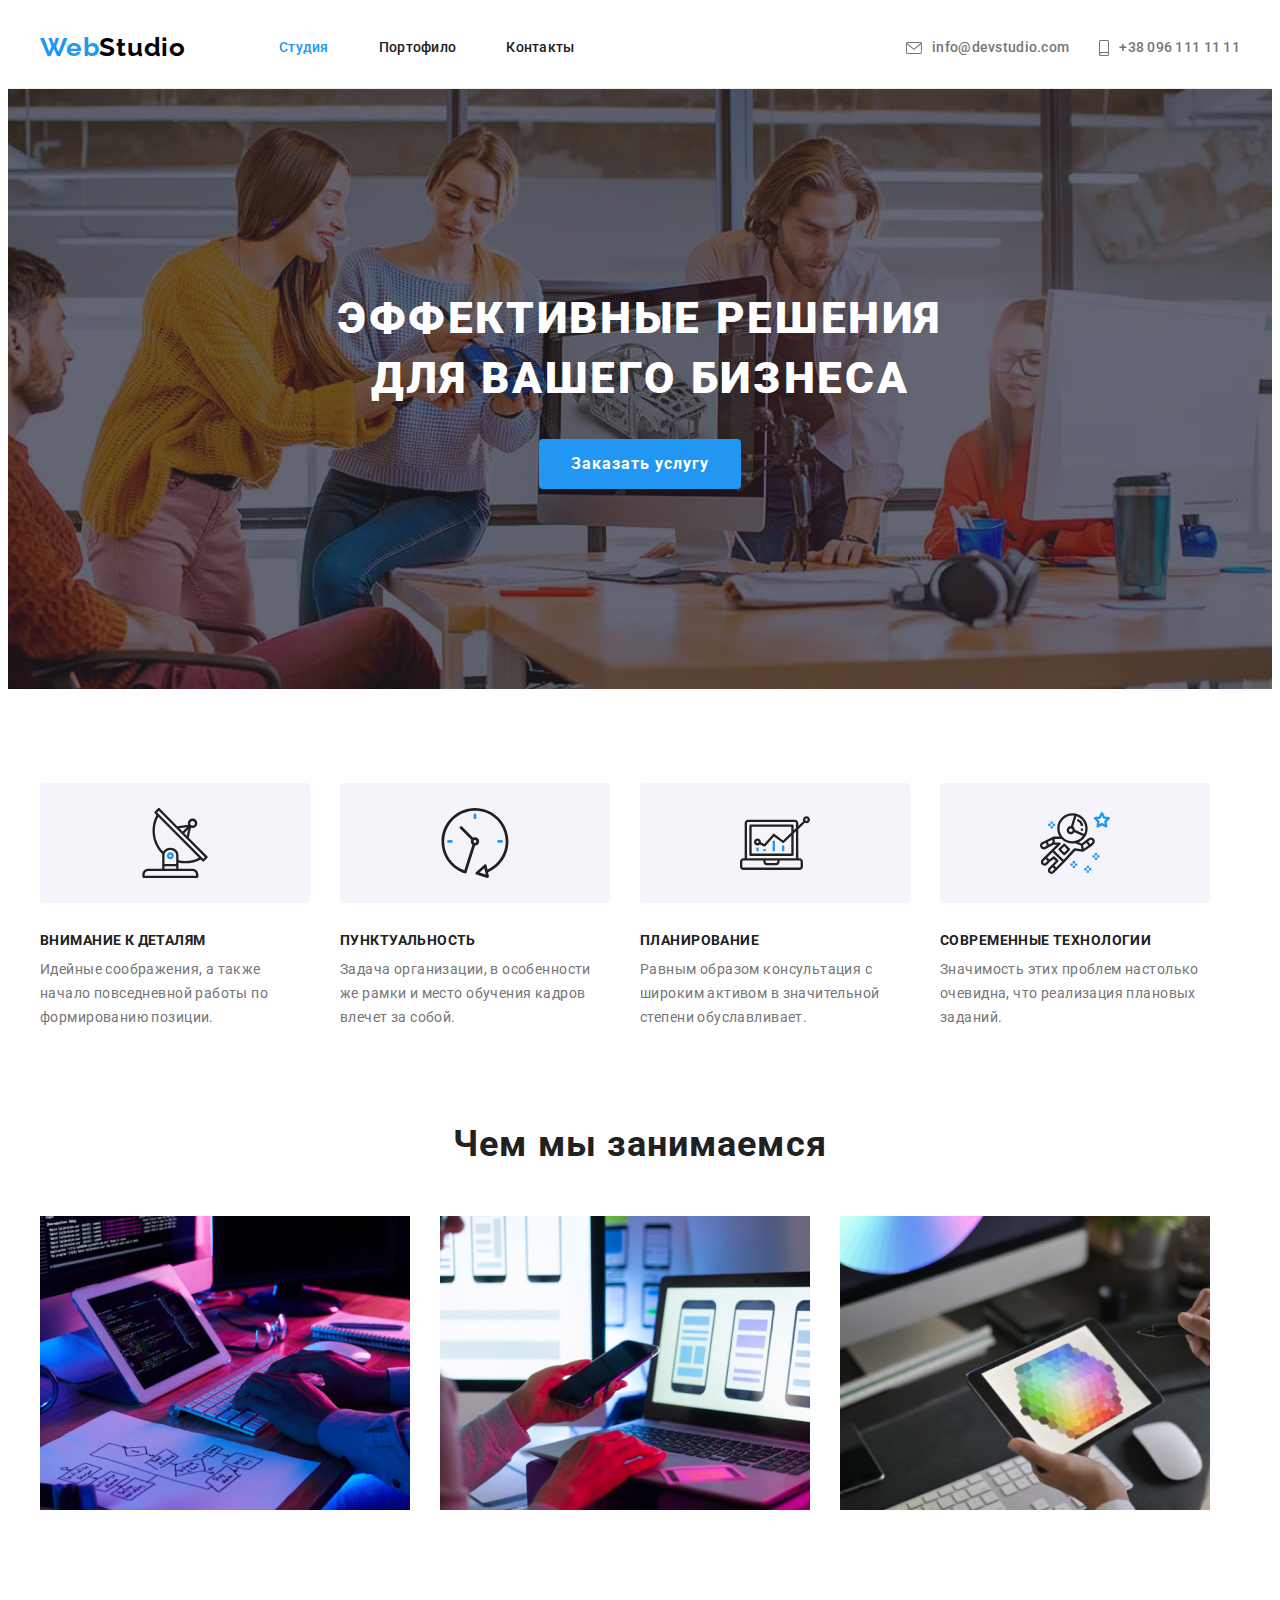
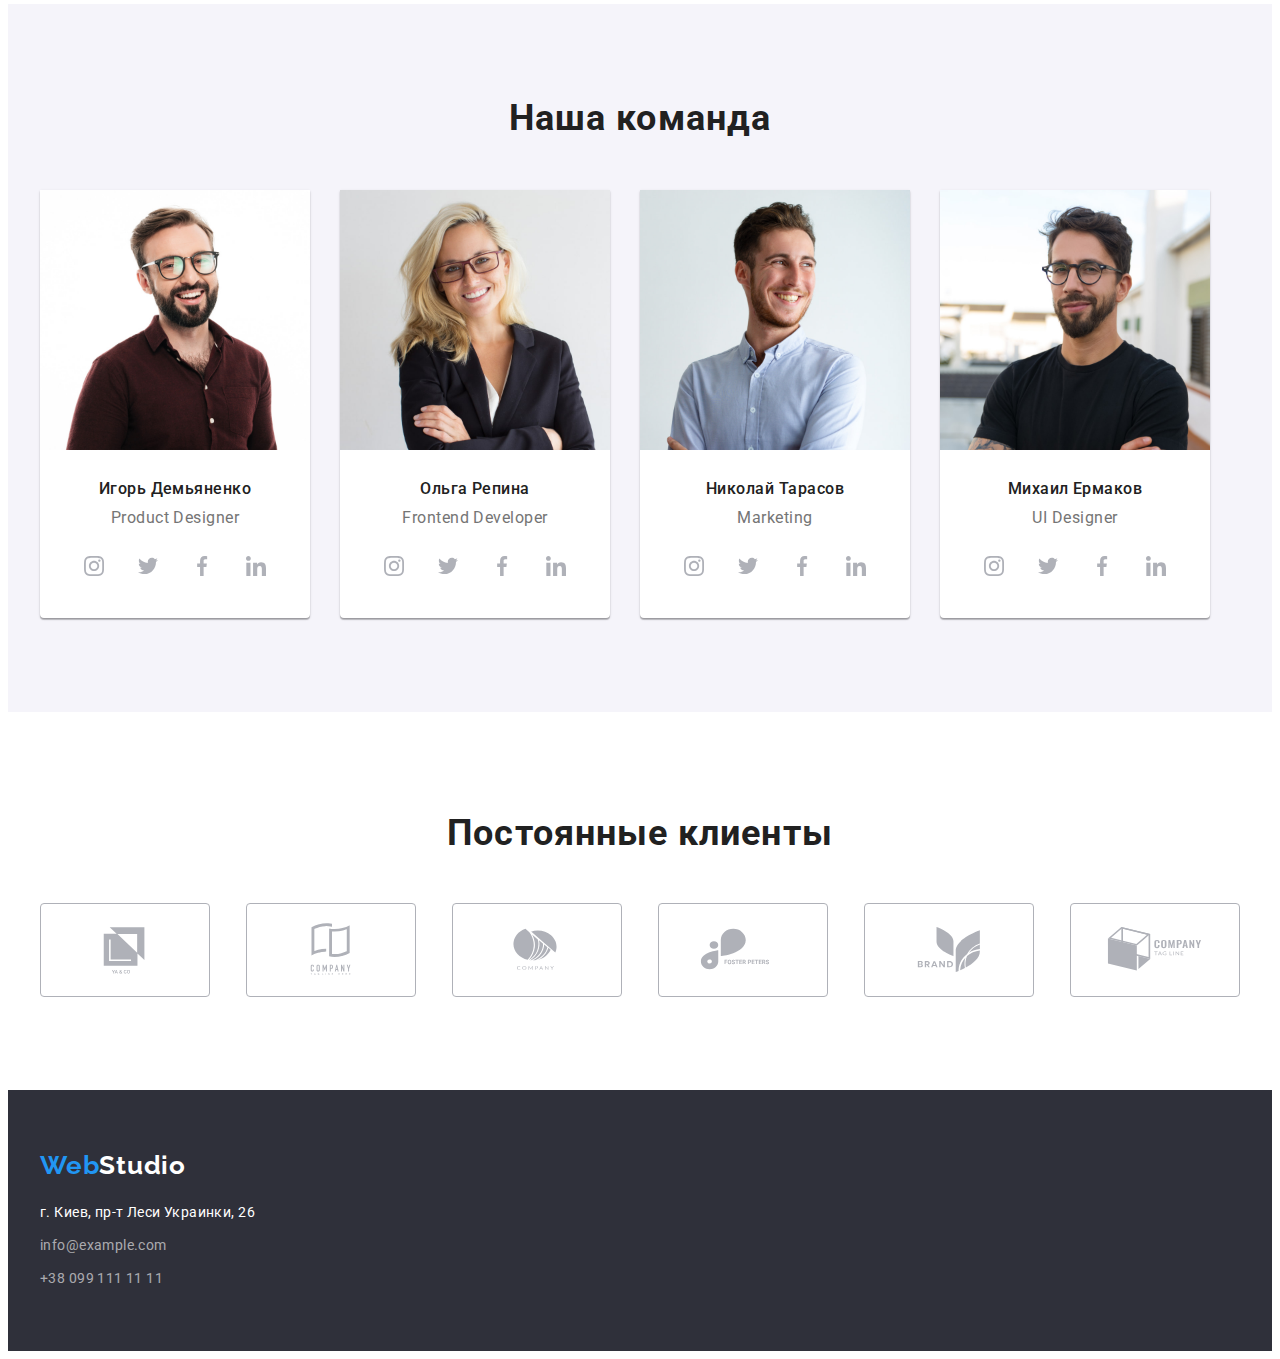
==== commit 477d8940: "add regular clients section" ====
--- a/index.html
+++ b/index.html
@@ -291,20 +291,53 @@
           </ul>
         </div>
       </section>
-    </main>
-    <!--Regular clients section-->
+
+      <!--Regular clients section-->
     <section class="clients-section">
       <div class="container">
-        <h2>Постоянные клиенты</h2>
-        <ul class="list">
-          <li></li>
-          <li></li>
-          <li></li>
-          <li></li>
-          <li></li>
-          <li></li>
+        <h2 class="regular-clients-title">Постоянные клиенты</h2>
+        <ul class="list regular-clien-list">
+          <li class="regular-clien-item">
+            <a class="regular-cliet-link" href="">
+            <svg class="regular-clients-icon" width="106" height="60">
+              <use href="./images/icons.svg#icon-Logo-min"></use>
+            </svg></a>
+          </li>
+          <li class="regular-clien-item">
+            <a class="regular-cliet-link" href="">
+            <svg class="regular-clients-icon" width="106" height="60">
+              <use href="./images/icons.svg#icon-Logo-1-min"></use>
+            </svg></a>
+          </li>
+          <li class="regular-clien-item">
+            <a class="regular-cliet-link" href="">
+            <svg class="regular-clients-icon" width="106" height="60">
+              <use href="./images/icons.svg#icon-Logo-2-min"></use>
+            </svg></a>
+          </li>
+          <li class="regular-clien-item">
+            <a class="regular-cliet-link" href="">
+            <svg class="regular-clients-icon" width="106" height="60">
+              <use href="./images/icons.svg#icon-Logo-3-min"></use>
+            </svg></a>
+          </li>
+          <li class="regular-clien-item">
+            <a class="regular-cliet-link" href="">
+            <svg class="regular-clients-icon" width="106" height="60">
+              <use href="./images/icons.svg#icon-Logo-4-min"></use>
+            </svg></a>
+          </li>
+          <li class="regular-clien-item">
+            <a class="regular-cliet-link" href="">
+            <svg class="regular-clients-icon" width="106" height="60">
+              <use href="./images/icons.svg#icon-Logo-5-min"></use>
+            </svg></a>
+          </li>
+          
         </ul>
       </div>
+    </main>
+    
     </section>
 
     <footer class="footer">
--- a/css/styles.css
+++ b/css/styles.css
@@ -206,9 +206,6 @@
   margin-bottom: 30px;
 }
 
-.qualities-icon {
-}
-
 .qualities-title {
   margin-bottom: 10px;
 
@@ -335,8 +332,54 @@
 /* ----------------Clients section---------------------- */
 
 .clients-section {
-  padding-top: 94px;
+  padding-top: 101px;
   padding-bottom: 94px;
+}
+.regular-clients-title {
+  font-weight: 700;
+  font-size: 36px;
+  line-height: 1.16;
+  text-align: center;
+  letter-spacing: 0.03em;
+  margin-bottom: 50px;
+}
+.regular-clien-list {
+  display: flex;
+  justify-content: space-between;
+}
+.regular-cliet-link {
+  width: 100%;
+  height: 100%;
+  display: flex;
+  align-items: center;
+  justify-content: center;
+  border: 1px solid #afb1b8;
+  border-radius: 4px;
+}
+
+.regular-cliet-link:hover,
+.regular-cliet-link:focus {
+  border-color: var(--navigation-btn-color);
+}
+.regular-cliet-link:hover .regular-clients-icon,
+.regular-cliet-link:focus .regular-clients-icon {
+  fill: var(--navigation-btn-color);
+}
+
+.regular-clien-item {
+  display: flex;
+  justify-content: center;
+  align-items: center;
+
+  width: 170px;
+  height: 92px;
+}
+.regular-clien-item + .regular-clien-item {
+  margin-left: 30px;
+}
+
+.regular-clients-icon {
+  fill: var(--icons-main-color);
 }
 
 /* -----------------------Our portfolio--------------- */
@@ -372,6 +415,8 @@
 .filter-btn:focus {
   color: var(--secondary-color);
   background: var(--navigation-btn-color);
+  box-shadow: 0px 3px 1px rgba(0, 0, 0, 0.1), 0px 1px 2px rgba(0, 0, 0, 0.08),
+    0px 2px 2px rgba(0, 0, 0, 0.12);
 }
 
 .porfolio-list {
@@ -382,6 +427,11 @@
   width: 370px;
   margin-right: 30px;
   margin-bottom: 30px;
+}
+.portfolio-item:hover,
+.portfolio-item:focus {
+  box-shadow: 0px 1px 1px rgba(0, 0, 0, 0.12), 0px 4px 4px rgba(0, 0, 0, 0.06),
+    1px 4px 6px rgba(0, 0, 0, 0.16);
 }
 .portfolio-item:nth-child(3n) {
   margin-right: 0px;
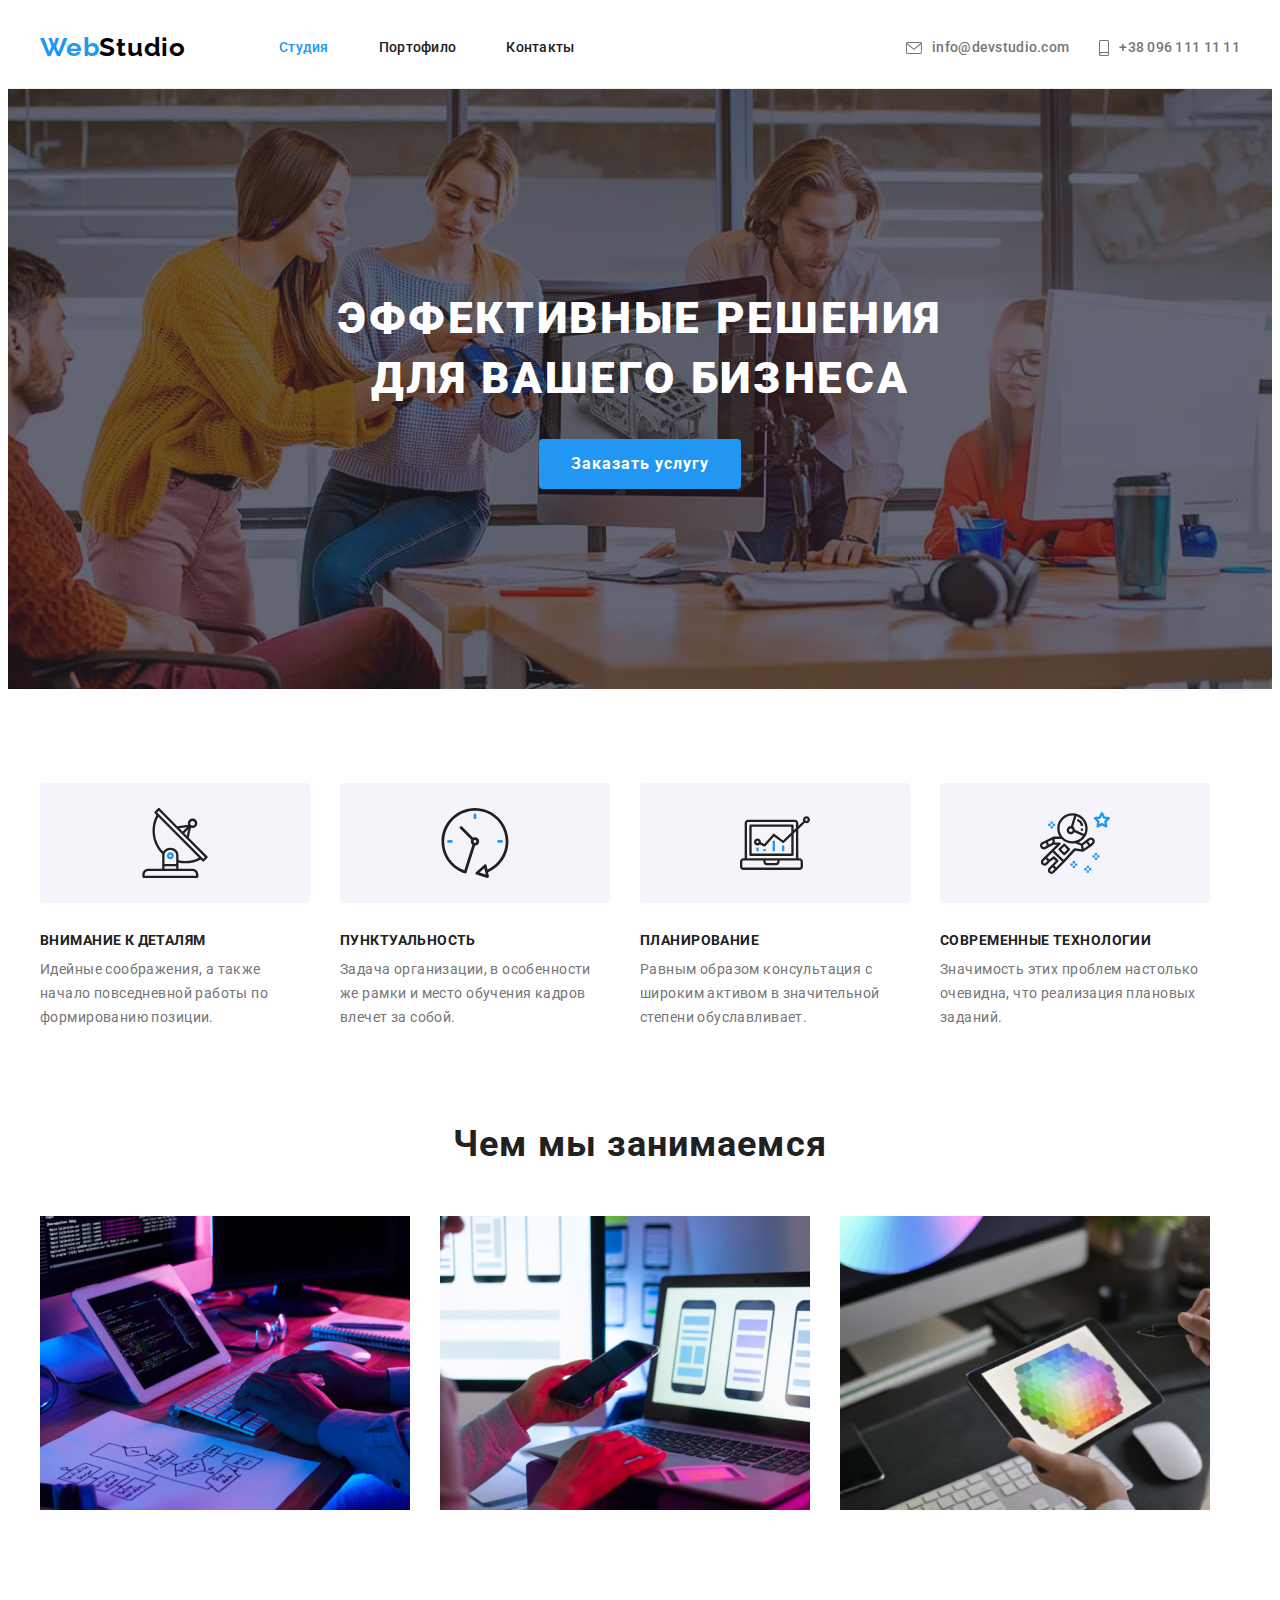
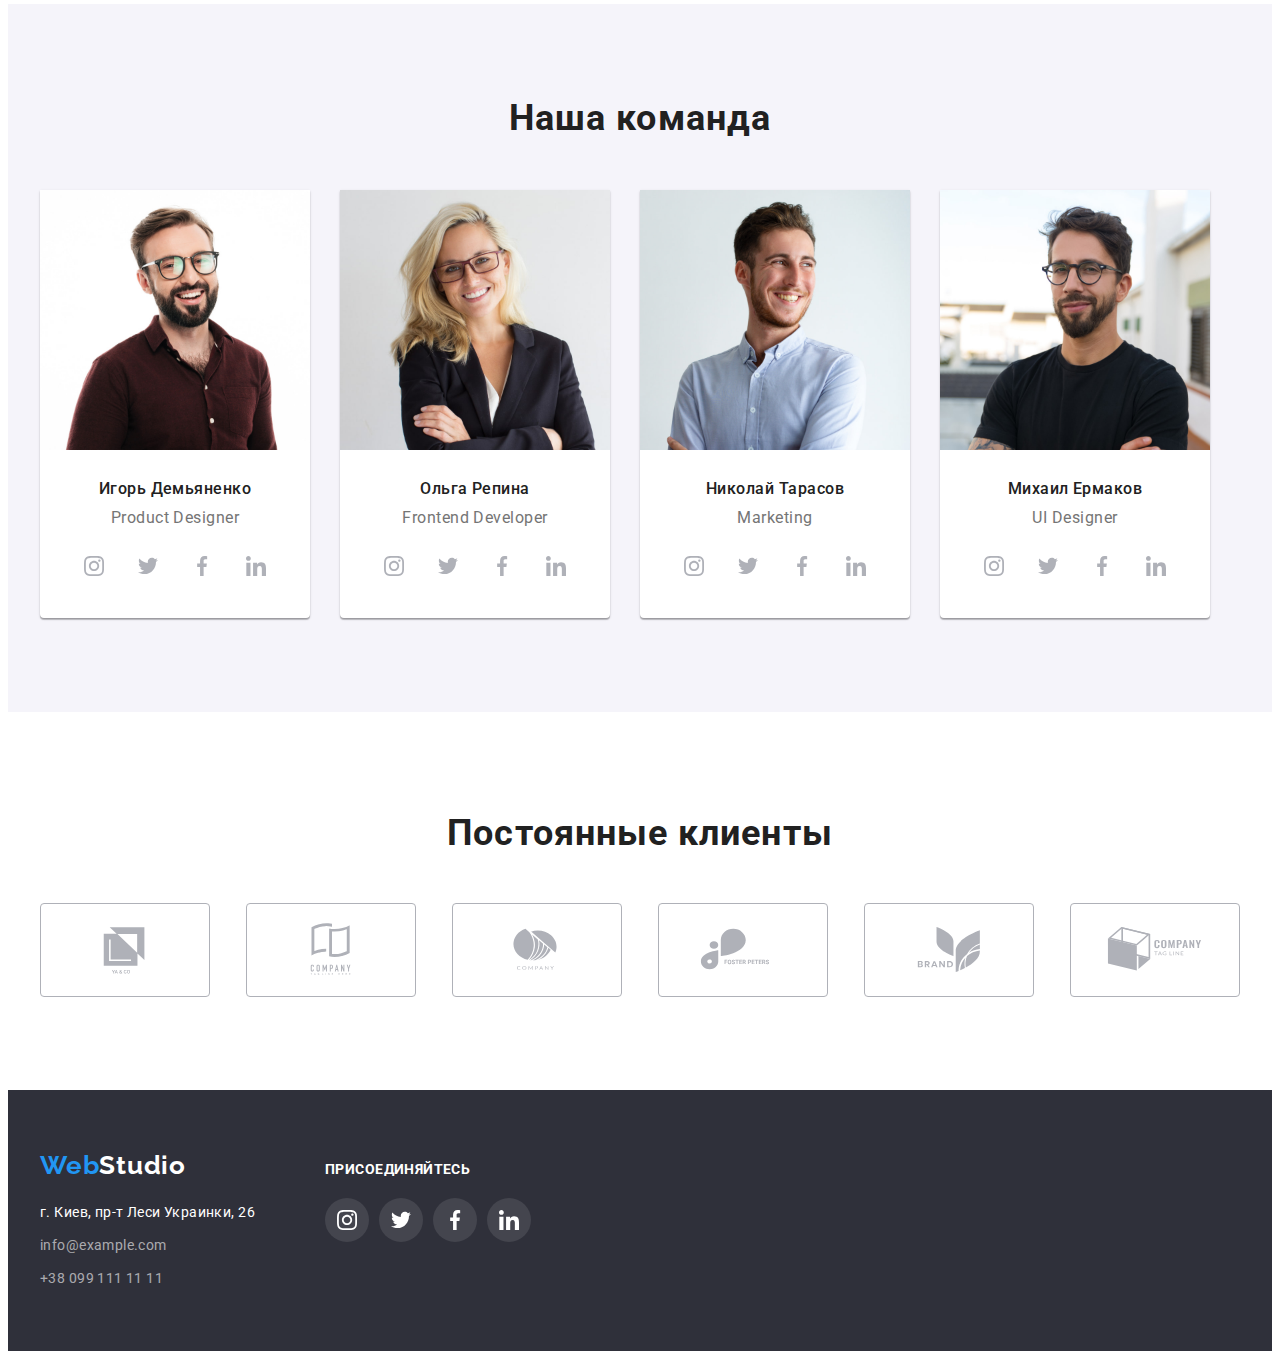
==== commit 3cfbf1c6: "add social networks for footer" ====
--- a/index.html
+++ b/index.html
@@ -342,16 +342,54 @@
 
     <footer class="footer">
       <div class="container">
-        <a class="link logo-link-footer" href="#">Web<span class="logo-footer">Studio</span></a>
-        <address class="address">г. Киев, пр-т Леси Украинки, 26</address>
-        <ul class="list footer-contacts">
-          <li class="item-contacts">
-            <a class="link link-contacts" href="mailto:info@example.com">info@example.com</a>
-          </li>
-          <li class="item-contacts">
-            <a class="link link-contacts" href="tel:+380991111111">+38 099 111 11 11</a>
-          </li>
-        </ul>
+        <div class="footer-case">
+          <div class="footer-inner-case">
+            <a class="link logo-link-footer" href="#">Web<span class="logo-footer">Studio</span></a>
+            <address class="address">г. Киев, пр-т Леси Украинки, 26</address>
+            <ul class="list footer-contacts">
+              <li class="item-contacts">
+                <a class="link link-contacts" href="mailto:info@example.com">info@example.com</a>
+              </li>
+              <li class="item-contacts">
+                <a class="link link-contacts" href="tel:+380991111111">+38 099 111 11 11</a>
+              </li>
+            </ul>
+          </div>
+          <div class="footer-icons-case">
+            <h3 class="footer-title-icons">Присоединяйтесь</h3>
+            <ul class="list footer-list-icons">
+              <li class="footer-item-icons">
+                <a class="footer-link-icons" href="">
+                  <svg class="footer-icon" widht="20px" height="20px">
+                    <use href="./images/icons.svg#icon-instagram-2-min"></use>
+                  </svg> 
+                </a>
+              </li>
+              <li class="footer-item-icons">
+                <a class="footer-link-icons" href="">
+                  <svg class="footer-icon" widht="20px" height="20px">
+                    <use href="./images/icons.svg#icon-twitter-1-min"></use>
+                  </svg> 
+                </a>
+              </li>
+              <li class="footer-item-icons">
+                <a class="footer-link-icons" href="">
+                  <svg class="footer-icon" widht="20px" height="20px">
+                    <use href="./images/icons.svg#icon-facebook-1-min"></use>
+                  </svg> 
+                </a>
+              </li>
+              <li class="footer-item-icons">
+                <a class="footer-link-icons" href="">
+                  <svg class="footer-icon" widht="20px" height="20px">
+                    <use href="./images/icons.svg#icon-linkedin-1-min"></use>
+                  </svg> 
+                </a>
+              </li>
+              
+            </ul>
+          </div>
+        </div>
       </div>
     </footer>
   </body>
--- a/css/styles.css
+++ b/css/styles.css
@@ -507,3 +507,51 @@
 .link-contacts:focus {
   color: var(--navigation-btn-color);
 }
+
+.footer-case {
+  display: flex;
+}
+.footer-icons-case {
+  width: 206px;
+  height: 80px;
+  margin-top: 12px;
+  margin-left: 70px;
+}
+
+.footer-title-icons {
+  margin-bottom: 20px;
+
+  font-weight: bold;
+  font-size: 14px;
+  line-height: 1.14;
+  letter-spacing: 0.03em;
+  text-transform: uppercase;
+  color: var();
+  color: var(--secondary-color);
+}
+.footer-item-icons {
+  width: 44px;
+  height: 44px;
+}
+.footer-list-icons {
+  display: flex;
+  justify-content: space-between;
+}
+
+.footer-link-icons {
+  width: 100%;
+  height: 100%;
+  display: flex;
+  align-items: center;
+  justify-content: center;
+  border-radius: 50%;
+  background: rgba(255, 255, 255, 0.1);
+}
+.footer-icon {
+  fill: var(--secondary-color);
+}
+
+.footer-link-icons:hover,
+.footer-link-icons:focus {
+  background-color: var(--navigation-btn-color);
+}
